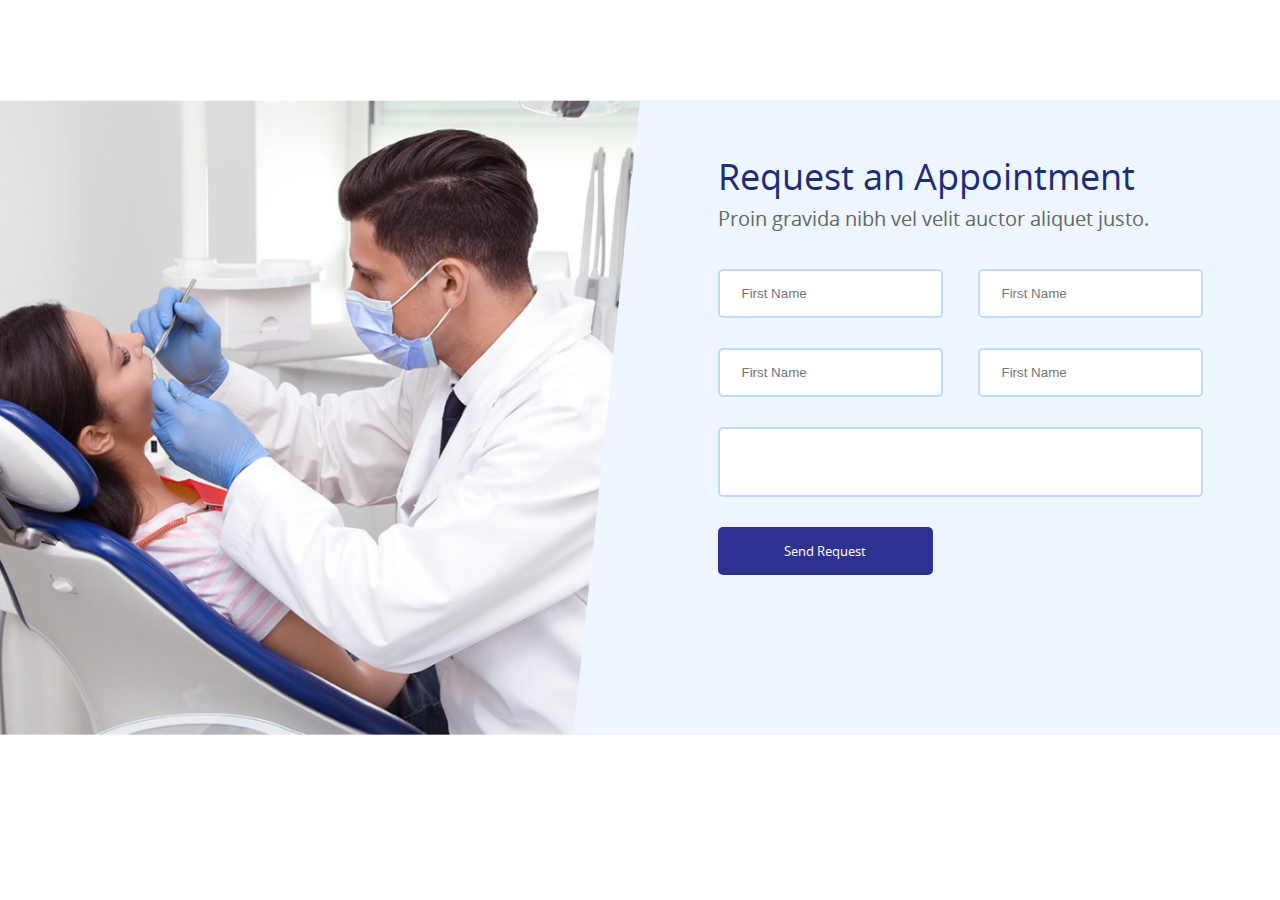
==== index2.html @ 3b390c2d "1216 황순욱 메인컨텐츠(request form) 퍼블 커밋" ====
<!DOCTYPE html>
<html lang="en">
  <head>
    <meta charset="UTF-8" />
    <meta name="viewport" content="width=device-width, initial-scale=1.0" />
    <link rel="stylesheet" href="assets/css/style.css" />
    <title>Document</title>
  </head>
  <body>
    <!-- 
      class 명은 케밥케이스 작업 ex) btn-primary
      id 명은 카멜 케이스로 작업 ex) userName
    -->
    <!-- header 공통 사용 -->
    <header></header>
    <!-- 
      페이지별 container 옆에 페이지 클래스 작성해서 작업
      ex) home 페이지 경우 <div class="container home">
      ex) shop 페이지 경우 <div class="container shop">
        
      css 작업 시 중복 클래스 작성방법
      ex) .container.home 띄어쓰기 없이 붙여서 사용하면 됨
    -->
    <div class="container home">
      <!-- main 태그는 페이지 상단의 스와이퍼나 페이지의 메인이라고 생각되는 부분에 사용 -->
      <main></main>
      <!-- section 별로 나눠서 작업 -->
      <section class="request_form">
        <div class="request_img none"><img src="./assets/images/section5.png"></div>
        <div class="request_right">
          <div class="request_right_wrap">
            <b>Request an Appointment</b>
            <p>Proin gravida nibh vel velit auctor aliquet justo.</p>
            <form>
              <div class="request_ipt">
                <input placeholder="First Name" /><input placeholder="First Name" />
              </div>
              <div class="request_ipt">
                <input placeholder="First Name" /><input placeholder="First Name" />
              </div>
                <textarea placeholder="First Name">
              </textarea>
              <button class="request_form_btn">Send Request</button>
            </form>
          </div>
        </div>
      </section>
    </div>
    <!-- footer 공통 사용 -->
    <footer></footer>
  </body>
</html>
---- assets/css/style.css ----
/* http://meyerweb.com/eric/tools/css/reset/ 
    v2.0 | 20110126
    License: none (public domain)
*/
html,
body,
div,
span,
applet,
object,
iframe,
h1,
h2,
h3,
h4,
h5,
h6,
p,
blockquote,
pre,
a,
abbr,
acronym,
address,
big,
cite,
code,
del,
dfn,
em,
img,
ins,
kbd,
q,
s,
samp,
small,
strike,
strong,
sub,
sup,
tt,
var,
b,
u,
i,
center,
dl,
dt,
dd,
ol,
ul,
li,
fieldset,
form,
label,
legend,
table,
caption,
tbody,
tfoot,
thead,
tr,
th,
td,
article,
aside,
canvas,
details,
embed,
figure,
figcaption,
footer,
header,
hgroup,
menu,
nav,
output,
ruby,
section,
summary,
time,
mark,
audio,
video {
  margin: 0;
  padding: 0;
  border: 0;
  font-size: 100%;
  font: inherit;
  vertical-align: baseline;
  -webkit-box-sizing: border-box;
          box-sizing: border-box;
}

/* HTML5 display-role reset for older browsers */
article,
aside,
details,
figcaption,
figure,
footer,
header,
hgroup,
menu,
nav,
section,
main {
  display: block;
}

body {
  line-height: 1;
}

ol,
ul {
  list-style: none;
}

blockquote,
q {
  quotes: none;
}

blockquote:before,
blockquote:after,
q:before,
q:after {
  content: "";
  content: none;
}

table {
  border-collapse: collapse;
  border-spacing: 0;
}

a,
a:active,
a:focus,
button {
  text-decoration: none;
}

button {
  padding: 0;
  border: none;
  background: none;
}

textarea {
  display: block;
  font-family: inherit;
}

/* Base Common */
html {
  font-size: 62.5%;
}

body {
  color: #8a8a8a;
  font-size: 1.4rem;
  line-height: 1.5;
  font-family: "Open sans", sans-serif;
}

html,
body {
  height: 100%;
}

button {
  cursor: pointer;
  font-family: "Open sans", sans-serif;
}

.a11y-hidden {
  overflow: hidden;
  position: absolute;
  width: 1px;
  height: 1px;
  clip: rect(1px, 1px, 1px, 1px);
}

@font-face {
  font-family: "Open Sans";
  font-style: normal;
  font-weight: 400;
  src: url("../fonts/OpenSans/OpenSans-Regular.woff") format("woff");
}
@font-face {
  font-family: "Open Sans";
  font-style: normal;
  font-weight: 500;
  src: url("../fonts/OpenSans/OpenSans-Medium.woff") format("woff");
}
@font-face {
  font-family: "Open Sans";
  font-style: normal;
  font-weight: 600;
  src: url("../fonts/OpenSans/OpenSans-SemiBold.woff") format("woff");
}
@font-face {
  font-family: "Open Sans";
  font-style: normal;
  font-weight: 700;
  src: url("../fonts/OpenSans/OpenSans-Bold.woff") format("woff");
}
@font-face {
  font-family: "Catamaran";
  font-style: normal;
  font-weight: 400;
  src: url("../fonts/Catamaran/Catamaran-Regular.woff") format("woff");
}
@font-face {
  font-family: "Catamaran";
  font-style: normal;
  font-weight: 500;
  src: url("../fonts/Catamaran/Catamaran-Medium.woff") format("woff");
}
@font-face {
  font-family: "Catamaran";
  font-style: normal;
  font-weight: 600;
  src: url("../fonts/Catamaran/Catamaran-SemiBold.woff") format("woff");
}
@font-face {
  font-family: "Catamaran";
  font-style: normal;
  font-weight: 700;
  src: url("../fonts/Catamaran/Catamaran-Bold.woff") format("woff");
}
.btn {
  display: -webkit-inline-box;
  display: -ms-inline-flexbox;
  display: inline-flex;
  -webkit-box-align: center;
      -ms-flex-align: center;
          align-items: center;
  -webkit-box-pack: center;
      -ms-flex-pack: center;
          justify-content: center;
  height: 5.6rem;
  white-space: nowrap;
}
.btn-primary {
  padding: 0 5rem;
  border: none;
  border-radius: 0.5rem;
  font-weight: 600;
  font-size: 1.2rem;
  background-color: #2e3192;
  color: #fff;
}
.btn-white {
  padding: 0 5rem;
  border: none;
  border-radius: 0.5rem;
  font-weight: 600;
  font-size: 1.2rem;
  background-color: #fff;
  color: #1e2d78;
}

a {
  color: #000;
}

/* layout */
.header {
  position: fixed;
  inset: 0 0 0 0;
  display: -webkit-box;
  display: -ms-flexbox;
  display: flex;
  -webkit-box-pack: justify;
      -ms-flex-pack: justify;
          justify-content: space-between;
  -webkit-box-align: center;
      -ms-flex-align: center;
          align-items: center;
  width: 100%;
  max-width: 192rem;
  height: 10rem;
  padding: 0 3.2rem;
  background-color: #fff;
  z-index: 1000;
}
.header .gnb-pc ul {
  display: -webkit-box;
  display: -ms-flexbox;
  display: flex;
  gap: 2.8rem;
}
.header .gnb-pc ul li {
  width: 12.2rem;
}
.header .gnb-pc ul li a {
  position: relative;
  display: inline-block;
  width: 100%;
  line-height: 10rem;
  font-size: 1.4rem;
  text-align: center;
}
.header .gnb-pc ul li a::after {
  content: "";
  position: absolute;
  width: 100%;
  height: 0.3rem;
  background-color: #f4572e;
  left: 0;
  bottom: 0;
  opacity: 0;
  -webkit-transition: 0.3s;
  transition: 0.3s;
}
.header .gnb-pc ul li a:hover::after {
  opacity: 1;
}
.header .gnb-pc ul li.active a::after {
  opacity: 1;
}
.header a,
.header .btn-search {
  color: #2e3192;
  letter-spacing: 0.26rem;
  font-weight: 600;
  -webkit-box-sizing: border-box;
          box-sizing: border-box;
  text-transform: uppercase;
}
.header .utility {
  display: -webkit-box;
  display: -ms-flexbox;
  display: flex;
}
.header .utility .btn-search {
  font-size: 1.4rem;
  line-height: 10rem;
}
.header .btn-hamburger {
  display: none;
  width: 3.6rem;
  aspect-ratio: 1;
  background: url(./../images/ico_hamburger_primary.svg) no-repeat center/cover;
}
.header .moblie-menu {
  display: none;
  position: fixed;
  left: 100%;
  top: 0;
  width: 60%;
  height: 100vh;
  background-color: #eee;
  -webkit-transition: 0.3s;
  transition: 0.3s;
  z-index: 1000;
}
.header .moblie-menu .btn-mobile-menu-close {
  width: 3.6rem;
  margin: 3.2rem 2rem 2rem;
  aspect-ratio: 1;
  background: url(./../images/ico_close_primary.svg) no-repeat center/cover;
}
.header .moblie-menu .input-wrap {
  margin: 2rem;
}
.header .moblie-menu .gnb-m ul li a {
  display: block;
  padding: 2rem;
  font-size: 2rem;
  letter-spacing: 0.18rem;
}
.header .moblie-menu .gnb-m ul li:hover a {
  background-color: #eef7ff;
}
.header .moblie-menu .gnb-m ul li.active a {
  background-color: #eef7ff;
}
.header .moblie-menu.active {
  -webkit-box-shadow: 0 4px 8px rgba(0, 0, 0, 0.2);
          box-shadow: 0 4px 8px rgba(0, 0, 0, 0.2);
  -webkit-transform: translateX(-100%);
      -ms-transform: translateX(-100%);
          transform: translateX(-100%);
}
@media (width <= 1024px) {
  .header .gnb-pc {
    display: none;
  }
  .header .utility {
    margin-left: auto;
    margin-right: 1.2rem;
  }
  .header .utility .btn-search {
    line-height: 1;
    width: 2.4rem;
    aspect-ratio: 1;
    background: url(./../images/ico_search_primary.svg) no-repeat center/cover;
  }
  .header .utility .btn-search span {
    overflow: hidden;
    position: absolute;
    width: 1px;
    height: 1px;
    clip: rect(1px, 1px, 1px, 1px);
  }
  .header .btn-hamburger {
    display: -webkit-box;
    display: -ms-flexbox;
    display: flex;
  }
  .header .moblie-menu {
    display: block;
  }
}
@media (width <= 600px) {
  .header .moblie-menu {
    display: block;
    width: 100%;
  }
}

.container {
  padding-top: 10rem !important;
  padding-bottom: 20rem !important;
}

.wrapper {
  width: 100%;
  max-width: 124rem;
  margin: 0 auto;
  padding: 0 2rem;
}

.footer {
  width: 100%;
  background: #2e3192;
  color: #fff;
}
.footer .footer_top {
  padding: 10rem 0;
}
.footer .footer_top .footer_top_inner {
  display: -webkit-box;
  display: -ms-flexbox;
  display: flex;
  -webkit-box-pack: center;
      -ms-flex-pack: center;
          justify-content: center;
  gap: 5rem;
}
@media (max-width: 1024px) {
  .footer .footer_top .footer_top_inner {
    -webkit-box-pack: justify;
        -ms-flex-pack: justify;
            justify-content: space-between;
  }
}
@media (max-width: 767px) {
  .footer .footer_top .footer_top_inner {
    display: block;
  }
}
.footer .footer_top .footer_top_inner .work_info {
  display: -webkit-box;
  display: -ms-flexbox;
  display: flex;
  -webkit-box-pack: justify;
      -ms-flex-pack: justify;
          justify-content: space-between;
  -webkit-box-flex: 3;
      -ms-flex-positive: 3;
          flex-grow: 3;
}
@media (max-width: 1024px) {
  .footer .footer_top .footer_top_inner .work_info {
    -ms-flex-pack: distribute;
        justify-content: space-around;
  }
}
@media (max-width: 480px) {
  .footer .footer_top .footer_top_inner .work_info {
    display: block;
    text-align: center;
  }
}
.footer .footer_top .footer_top_inner .footer_item b {
  font-size: 1.6rem;
  font-weight: 700;
  margin-bottom: 1rem;
}
.footer .footer_top .footer_top_inner .footer_item li {
  font-size: 1.6rem;
  font-weight: 400;
}
.footer .footer_top .footer_top_inner .social {
  display: -webkit-box;
  display: -ms-flexbox;
  display: flex;
  -webkit-box-orient: vertical;
  -webkit-box-direction: normal;
      -ms-flex-direction: column;
          flex-direction: column;
  gap: 1.2rem;
  -webkit-box-pack: justify;
      -ms-flex-pack: justify;
          justify-content: space-between;
}
.footer .footer_top .footer_top_inner .social img {
  max-width: 10.5rem;
}
.footer .footer_top .footer_top_inner .social p {
  word-wrap: break-word;
}
@media (max-width: 767px) {
  .footer .footer_top .footer_top_inner .social {
    -webkit-box-align: center;
        -ms-flex-align: center;
            align-items: center;
    margin-bottom: 4rem;
  }
}
.footer .footer_top .footer_top_inner .work_hours b {
  margin-bottom: 1.2rem;
  display: block;
}
.footer .footer_top .footer_top_inner .work_hours ul {
  margin: 0;
}
.footer .footer_top .footer_top_inner .work_hours li:not(:last-child) {
  margin-bottom: 1.2rem;
}
.footer .footer_top .footer_top_inner .social_ico {
  display: -webkit-box;
  display: -ms-flexbox;
  display: flex;
  gap: 1rem;
}
.footer .footer_top .footer_top_inner .social_ico span {
  display: inline-block;
  width: 3.8rem;
  height: 3.8rem;
  border-radius: 0.5rem;
}
.footer .footer_top .footer_top_inner .social_ico span:nth-child(1) {
  background: url(./../images/ico-instar.svg) no-repeat;
}
.footer .footer_top .footer_top_inner .social_ico span:nth-child(2) {
  background: url(./../images/ico-twitter.svg) no-repeat;
}
.footer .footer_top .footer_top_inner .social_ico span:nth-child(3) {
  background: url(./../images/ico-facebook.svg) no-repeat;
}
@media (max-width: 480px) {
  .footer .footer_top .footer_top_inner .contact_info {
    margin-top: 2rem;
  }
}
.footer .footer_top .footer_top_inner .contact_info b {
  margin-bottom: 1.2rem;
  display: block;
}
.footer .footer_top .footer_top_inner .contact_info ul {
  margin: 0;
  position: relative;
}
.footer .footer_top .footer_top_inner .contact_info ul .work_phone span,
.footer .footer_top .footer_top_inner .contact_info ul .work_addr span {
  padding-left: 2.7rem;
  position: relative;
}
@media (max-width: 480px) {
  .footer .footer_top .footer_top_inner .contact_info ul .work_phone span,
  .footer .footer_top .footer_top_inner .contact_info ul .work_addr span {
    padding: 0;
  }
}
.footer .footer_top .footer_top_inner .contact_info ul .work_phone,
.footer .footer_top .footer_top_inner .contact_info ul .work_addr {
  position: relative;
}
.footer .footer_top .footer_top_inner .contact_info ul .work_phone span:first-child:before {
  content: "";
  display: inline-block;
  width: 1.6rem;
  height: 1.6rem;
  background: url(./../images/ico-phone.svg) no-repeat center center;
  position: absolute;
  top: 0.3rem;
  left: 0;
}
.footer .footer_top .footer_top_inner .contact_info ul .work_addr span:first-child:before {
  content: "";
  display: inline-block;
  width: 1.6rem;
  height: 1.6rem;
  background: url(./../images/ico-addr.svg) no-repeat center center;
  margin-right: 1rem;
  position: absolute;
  top: 0.3rem;
  left: 0;
}
@media (max-width: 480px) {
  .footer .footer_top .footer_top_inner .contact_info ul .work_phone span:first-child:before,
  .footer .footer_top .footer_top_inner .contact_info ul .work_addr span:first-child:before {
    left: -2.5rem;
  }
}
.footer .footer_top .footer_top_inner .contact_info li:not(:last-child) {
  margin-bottom: 2.5rem;
}
.footer .footer_top .footer_top_inner .contact_info li:nth-child(2) {
  margin-left: 2.7rem;
}
.footer .footer_top .footer_top_inner .our_location .footer_map iframe {
  width: 100%;
  max-width: 30rem;
  height: 17rem;
}
.footer .footer_top .footer_top_inner .our_location b {
  margin-bottom: 1.2rem;
}
@media (max-width: 1024px) {
  .footer .footer_top .footer_top_inner .our_location.none {
    border: 1px solid #000;
    display: none;
  }
}
.footer .footer_bottom {
  text-align: center;
  background-color: #1c1e74;
  padding: 1rem 0;
}

.sub-top {
  margin: 16rem 0 14rem;
  text-align: center;
}
.sub-top .sub-title {
  font-family: "Catamaran", sans-serif;
  font-size: 7.2rem;
  font-weight: 600;
  line-height: 8rem;
  color: #1e2d78;
}
.sub-top .sub-description {
  display: inline-block;
  width: 100%;
  max-width: 60rem;
  font-size: 2rem;
  line-height: 3.2rem;
  margin: 0.8rem 0;
}
@media (width <= 1024px) {
  .sub-top {
    margin: 6rem 0;
  }
}

.section-title-area {
  text-align: center;
}
.section-title-area .section-title {
  font-family: "Catamaran", sans-serif;
  font-size: 5.2rem;
  font-weight: 600;
  line-height: 7rem;
  color: #1e2d78;
}
.section-title-area .section-sub-title {
  font-size: 1.4rem;
  font-weight: 600;
  line-height: 2rem;
  color: #f4572e;
}
.section-title-area .section-description {
  font-size: 2rem;
  line-height: 3rem;
}

.news {
  width: 100%;
}
.news .news-list {
  display: grid;
  grid-template-columns: repeat(3, 1fr);
  gap: 6.4rem 2.4rem;
  margin-top: 6.4rem;
}
.news .news-list li {
  min-width: 33.33%;
}
.news .news-list li .news-thumb {
  overflow: hidden;
  border-radius: 0.4rem;
}
.news .news-list li .news-thumb img {
  display: block;
  width: 100%;
}
.news .news-list li .news-info {
  margin-top: 2.8rem;
}
.news .news-list li .news-info .news-date {
  font-size: 1.4rem;
  font-weight: 600;
  line-height: 1.8rem;
  color: #f4572e;
}
.news .news-list li .news-info .news-title {
  overflow: hidden;
  white-space: nowrap;
  text-overflow: ellipsis;
  word-break: break-all;
  margin: 0.4rem 0 0.8rem;
  font-family: "Catamaran", sans-serif;
  font-size: 2.7rem;
  font-weight: 600;
  line-height: 4.5rem;
  color: #1e2d78;
}
.news .news-list li .news-info .news-description {
  font-size: 1.6rem;
  line-height: 2.5rem;
  margin-bottom: 2.4rem;
}
@media (max-width: 1024px) {
  .news .news-list {
    grid-template-columns: repeat(2, 1fr);
  }
  .news .news-list li {
    min-width: 50%;
  }
}
@media (max-width: 600px) {
  .news .news-list {
    grid-template-columns: 1fr;
  }
}

.btn-readmore {
  height: 3.6rem;
  padding-right: 4.8rem;
  background: url(./../images/ico_more.svg) no-repeat right/contain;
  font-size: 1.2rem;
  font-weight: 600;
  color: #1e2d78;
  letter-spacing: 0.24rem;
  line-height: 2.4rem;
  text-transform: uppercase;
}

.container.home {
  padding-bottom: 0rem !important;
}
.container.home .main-swiper {
  position: relative;
  margin-bottom: 20rem;
}
.container.home .main-swiper .swiper {
  width: 100%;
  height: 100%;
  position: relative;
}
.container.home .main-swiper .swiper .swiper-slide {
  background: #fff;
  display: -webkit-box;
  display: -ms-flexbox;
  display: flex;
  -webkit-box-pack: center;
      -ms-flex-pack: center;
          justify-content: center;
  -webkit-box-align: center;
      -ms-flex-align: center;
          align-items: center;
  height: 100%;
  -o-object-fit: cover;
     object-fit: cover;
}
.container.home .main-swiper .swiper .swiper-slide:first-child {
  background: url(./../images/main_swiper1.png) no-repeat center/cover;
}
.container.home .main-swiper .swiper .swiper-slide:nth-child(2) {
  background: url(./../images/main_swiper1.png) no-repeat center/cover;
}
.container.home .main-swiper .swiper .swiper-slide:nth-child(3) {
  background: url(./../images/main_swiper1.png) no-repeat center/cover;
}
.container.home .main-swiper .swiper .swiper-slide:last-child {
  background: url(./../images/main_swiper1.png) no-repeat center/cover;
}
.container.home .main-swiper .swiper .swiper-slide .swiper-inner {
  display: -webkit-box;
  display: -ms-flexbox;
  display: flex;
  -webkit-box-align: center;
      -ms-flex-align: center;
          align-items: center;
  width: 100%;
  max-width: 1320px;
  margin: 0 auto;
  padding: 0 2rem;
}
.container.home .main-swiper .swiper .swiper-slide .swiper-inner .service-content {
  width: 70%;
  max-width: 60rem;
  margin-top: 18.7rem;
  margin-bottom: 18.4rem;
}
.container.home .main-swiper .swiper .swiper-slide .swiper-inner .service-content .service-tag {
  display: inline-block;
  color: #fff;
  font-size: 1.2rem;
  font-weight: 600;
  line-height: 2.4rem;
  letter-spacing: 0.2rem;
  text-transform: uppercase;
  padding: 0.6rem 1.4rem;
  background-color: #f4572e;
  border-radius: 0.5rem;
}
.container.home .main-swiper .swiper .swiper-slide .swiper-inner .service-content .service-title {
  color: #fff;
  font-family: "Catamaran", sans-serif;
  font-size: 6.6rem;
  font-weight: 300;
  line-height: 7.8rem;
  padding: 0.8rem 1.6rem;
  margin-bottom: 1.6rem;
}
.container.home .main-swiper .swiper .swiper-slide .swiper-inner .service-content .btn-wrap .btn-primary {
  letter-spacing: 0.24rem;
  text-transform: uppercase;
}
.container.home .main-swiper .swiper .swiper-slide .swiper-inner .service-content .btn-wrap .btn-white {
  letter-spacing: 0.24rem;
  text-transform: uppercase;
  margin-left: 1.6rem;
}
.container.home .main-swiper .swiper .swiper-button-next:after,
.container.home .main-swiper .swiper .swiper-button-prev:after {
  color: #fff;
}
.container.home .main-swiper .swiper .swiper-pagination-bullets .swiper-pagination-bullet-active {
  background: #2e3192 !important;
  -webkit-transform: scale(1.4);
      -ms-transform: scale(1.4);
          transform: scale(1.4);
}
.container.home .main-swiper .swiper .swiper-pagination-bullets .swiper-pagination-bullet {
  background: #fff;
  border: 0.1rem solid #2e3192;
  opacity: 1;
  margin-inline: 1rem;
}
@media (max-width: 1024px) {
  .container.home .main-swiper {
    margin-bottom: 12rem;
  }
}
@media (max-width: 600px) {
  .container.home .main-swiper {
    margin-bottom: 10rem;
  }
  .container.home .main-swiper .swiper .swiper-slide .swiper-inner .service-content {
    width: 100%;
    margin-top: 14rem;
    margin-bottom: 14rem;
  }
  .container.home .main-swiper .swiper .swiper-slide .swiper-inner .service-content .service-title {
    font-size: 5.4rem;
  }
  .container.home .main-swiper .swiper .swiper-slide .swiper-inner .service-content .btn-wrap {
    display: -webkit-box;
    display: -ms-flexbox;
    display: flex;
    -webkit-box-orient: vertical;
    -webkit-box-direction: normal;
        -ms-flex-direction: column;
            flex-direction: column;
    width: 18rem;
  }
  .container.home .main-swiper .swiper .swiper-slide .swiper-inner .service-content .btn-wrap .btn-white {
    margin-left: 0;
    margin-top: 1.2rem;
  }
}
.container.home .section-intro {
  display: grid;
  grid-template-columns: repeat(3, 1fr);
  margin-bottom: 20rem;
  gap: 2.4rem;
}
.container.home .section-intro .intro-content .intro-image {
  overflow: hidden;
  -o-object-fit: cover;
     object-fit: cover;
  margin-bottom: 2.4rem;
  border-radius: 0.5rem;
}
.container.home .section-intro .intro-content .intro-image img {
  display: block;
  width: 100%;
}
.container.home .section-intro .intro-content .intro-title {
  color: #1e2d78;
  font-family: "Catamaran", sans-serif;
  font-size: 2.8rem;
  font-weight: 600;
  line-height: 3.5rem;
  margin-bottom: 2.4rem;
}
.container.home .section-intro .intro-content .intro-description {
  font-size: 1.6rem;
  line-height: 2.5rem;
  margin-bottom: 2.4rem;
}
.container.home .section-intro .intro-history .intro-image {
  overflow: hidden;
  -o-object-fit: cover;
     object-fit: cover;
  margin-bottom: 2.4rem;
  border-radius: 0.5rem;
}
.container.home .section-intro .intro-history .intro-image img {
  display: block;
  width: 100%;
}
.container.home .section-intro .intro-history .intro-history-list li {
  position: relative;
  padding-left: 3rem;
  margin-bottom: 1rem;
  font-size: 1.6rem;
  line-height: 2.5rem;
}
.container.home .section-intro .intro-history .intro-history-list li::after {
  content: "+";
  position: absolute;
  left: 0;
  top: 50%;
  -webkit-transform: translateY(-50%);
      -ms-transform: translateY(-50%);
          transform: translateY(-50%);
  color: #f4572e;
  font-size: 1.8rem;
}
.container.home .section-intro .intro-history .intro-history-list li:last-child {
  margin-bottom: 0;
}
.container.home .section-intro .intro-schedule .intro-schedule-content {
  background-color: #fdeaea;
  height: -webkit-max-content;
  height: -moz-max-content;
  height: max-content;
  padding: 2.4rem;
  border-radius: 0.5rem 0.5rem 0 0;
}
.container.home .section-intro .intro-schedule .intro-title {
  color: #1e2d78;
  font-family: "Catamaran", sans-serif;
  font-size: 3.6rem;
  font-weight: 600;
  line-height: 5.8rem;
  text-align: center;
  margin-bottom: 1.8rem;
}
.container.home .section-intro .intro-schedule .intro-schedule-list li {
  display: -webkit-box;
  display: -ms-flexbox;
  display: flex;
  -webkit-box-pack: justify;
      -ms-flex-pack: justify;
          justify-content: space-between;
  -webkit-box-align: center;
      -ms-flex-align: center;
          align-items: center;
  margin-bottom: 2.4rem;
  gap: 2rem;
}
.container.home .section-intro .intro-schedule .intro-schedule-list li .intro-schedule-list-day {
  color: #666;
  font-size: 1.6rem;
  line-height: 2.5rem;
}
.container.home .section-intro .intro-schedule .intro-schedule-list li .intro-schedule-list-day:last-child {
  text-transform: uppercase;
}
.container.home .section-intro .intro-schedule .intro-schedule-list li .intro-list-underline {
  -webkit-box-flex: 1;
      -ms-flex: 1;
          flex: 1;
  height: 0.1rem;
  background-color: transparent;
  border-bottom: 0.1rem dashed #dd3333;
}
.container.home .section-intro .intro-schedule .intro-call {
  color: #fff;
  font-family: "Catamaran", sans-serif;
  font-size: 2rem;
  font-weight: 600;
  line-height: 2.5rem;
  text-align: center;
  background-color: #2e3192;
  border-radius: 0 0 0.5rem 0.5rem;
  padding: 2.4rem;
}
@media (max-width: 1024px) {
  .container.home .section-intro {
    margin-bottom: 10rem;
    grid-template-columns: repeat(2, 1fr);
  }
}
@media (max-width: 600px) {
  .container.home .section-intro {
    grid-template-columns: 1fr;
    gap: 3.6rem;
  }
}
.container.home .section-inspection {
  display: grid;
  grid-template-columns: repeat(3, 1fr);
  gap: 6.4rem 2.4rem;
  margin-bottom: 20rem;
}
.container.home .section-inspection .inspection-item {
  display: -webkit-box;
  display: -ms-flexbox;
  display: flex;
  gap: 3.6rem;
}
.container.home .section-inspection .inspection-item img {
  width: 10rem;
  height: 10rem;
}
.container.home .section-inspection .inspection-item .inspection-item-content .inspection-title {
  color: #1e2d78;
  font-family: "Catamaran", sans-serif;
  font-size: 2rem;
  font-weight: 600;
  line-height: 2.5rem;
  margin-bottom: 1.6rem;
}
.container.home .section-inspection .inspection-item .inspection-item-content .inspection-description {
  font-size: 1.6rem;
  line-height: 2.5rem;
}
@media (max-width: 1024px) {
  .container.home .section-inspection {
    margin-bottom: 10rem;
  }
  .container.home .section-inspection {
    grid-template-columns: repeat(2, 1fr);
  }
  .container.home .section-inspection li {
    min-width: 50%;
  }
}
@media (max-width: 600px) {
  .container.home .section-inspection {
    grid-template-columns: 1fr;
    gap: 4rem;
  }
}
.container.home .section-dental-health {
  display: -webkit-box;
  display: -ms-flexbox;
  display: flex;
  margin-bottom: 20rem;
  gap: 4rem;
}
.container.home .section-dental-health .dental-health-content {
  -webkit-box-flex: 1;
      -ms-flex: 1;
          flex: 1;
}
.container.home .section-dental-health .dental-health-content .dental-practice {
  color: #dd3333;
  font-size: 1.4rem;
  font-weight: 600;
  line-height: 2.5rem;
  letter-spacing: 0.17rem;
  text-transform: uppercase;
  margin-bottom: 0.4rem;
}
.container.home .section-dental-health .dental-health-content .dental-health-title {
  color: #1e2d78;
  font-family: "Catamaran", sans-serif;
  font-size: 4.2rem;
  font-weight: 600;
  line-height: 4.7rem;
  margin-bottom: 0.8rem;
}
.container.home .section-dental-health .dental-health-content .dental-health-description {
  font-size: 1.6rem;
  line-height: 2.5rem;
  margin-bottom: 3.2rem;
}
.container.home .section-dental-health .dental-health-content .dental-health-content-name {
  color: #f4572e;
  font-family: "Catamaran", sans-serif;
  font-size: 2rem;
  font-weight: 600;
  line-height: 3.3rem;
}
.container.home .section-dental-health .dental-health-video-wrap {
  position: relative;
  width: 50%;
}
.container.home .section-dental-health .dental-health-video-wrap .dental-health-video {
  width: 100%;
  -o-object-fit: cover;
     object-fit: cover;
}
.container.home .section-dental-health .dental-health-video-wrap .btn-play {
  position: absolute;
  top: 50%;
  left: 50%;
  -webkit-transform: translate(-50%, -50%);
      -ms-transform: translate(-50%, -50%);
          transform: translate(-50%, -50%);
}
@media (max-width: 1024px) {
  .container.home .section-dental-health {
    display: block;
    margin-bottom: 10rem;
  }
  .container.home .section-dental-health .dental-health-content {
    width: 100%;
    max-width: 70rem;
    margin: 0 auto 3.2rem;
  }
  .container.home .section-dental-health .dental-health-video-wrap {
    width: 100%;
    margin: 0 auto;
  }
}
.container.home .section-news {
  display: -webkit-box;
  display: -ms-flexbox;
  display: flex;
  -webkit-box-orient: vertical;
  -webkit-box-direction: normal;
      -ms-flex-direction: column;
          flex-direction: column;
  -webkit-box-pack: center;
      -ms-flex-pack: center;
          justify-content: center;
  -webkit-box-align: center;
      -ms-flex-align: center;
          align-items: center;
  margin-bottom: 20rem;
  gap: 4.2rem;
}
.container.home .section-news .news-top {
  text-align: center;
}
.container.home .section-news .news-top .dental-practice {
  color: #dd3333;
  font-size: 1.4rem;
  font-weight: 600;
  line-height: 2.5rem;
  letter-spacing: 0.17rem;
  text-transform: uppercase;
}
.container.home .section-news .news-top .news-title {
  color: #1e2d78;
  font-family: "Catamaran", sans-serif;
  font-size: 5.2rem;
  font-weight: 600;
  line-height: 6rem;
}
.container.home .section-news .news-top .news-description {
  font-size: 2rem;
  line-height: 3rem;
}
.container.home .section-news .news-list li .news-info .news-date {
  color: #dd3333;
  line-height: 2.5rem;
  letter-spacing: 0.17rem;
  text-transform: uppercase;
  margin-bottom: 0.47rem;
}
@media (max-width: 600px) {
  .container.home .section-news {
    margin-bottom: 10rem;
  }
}
.container.home .section-symbols {
  display: grid;
  grid-template-columns: repeat(5, 1fr);
  -webkit-box-pack: justify;
      -ms-flex-pack: justify;
          justify-content: space-between;
  -webkit-box-align: center;
      -ms-flex-align: center;
          align-items: center;
  background-color: #fdeaea;
  padding: 6.5rem 8.8rem;
}
.container.home .section-symbols .symbols-image {
  justify-self: center;
  width: 13.5rem;
}
.container.home .section-symbols .symbols-image img {
  width: 100%;
}
@media (max-width: 1024px) {
  .container.home .section-symbols {
    grid-template-columns: repeat(3, 1fr);
    gap: 4rem;
  }
}
@media (max-width: 600px) {
  .container.home .section-symbols {
    grid-template-columns: repeat(1, 1fr);
    gap: 2rem 1rem;
    padding: 4rem 2rem;
  }
  .container.home .section-symbols .symbols-image {
    width: 16rem;
  }
}

.request_form {
  display: -webkit-box;
  display: -ms-flexbox;
  display: flex;
}
@media (max-width: 1024px) {
  .request_form {
    display: block;
  }
}
.request_form .request_img {
  width: 50%;
  position: relative;
  overflow: hidden;
}
@media (max-width: 1024px) {
  .request_form .request_img {
    display: none;
  }
}
.request_form .request_img img {
  -o-object-fit: cover;
     object-fit: cover;
  height: 100%;
  width: 100%;
}
.request_form .request_img::before {
  content: "";
  position: absolute;
  top: 0;
  /* left: 0; */
  right: -60px;
  bottom: 0;
  width: 10rem;
  height: 121%;
  background: #EEF7FF;
  -webkit-transform: rotate(6deg);
  -ms-transform: rotate(6deg);
  transform: rotate(6deg);
  overflow: hidden;
}
.request_form .request_right {
  width: 50%;
  background: #EEF7FF;
  display: -webkit-box;
  display: -ms-flexbox;
  display: flex;
  -webkit-box-pack: center;
      -ms-flex-pack: center;
          justify-content: center;
  -webkit-box-align: center;
      -ms-flex-align: center;
          align-items: center;
}
@media (max-width: 1024px) {
  .request_form .request_right {
    width: 100%;
    padding: 0 1rem;
  }
}
.request_form .request_right .request_right_wrap {
  padding: 5rem 0 16rem 0;
}
@media (max-width: 1024px) {
  .request_form .request_right .request_right_wrap {
    max-width: 80rem;
    width: 100%;
  }
}
.request_form .request_right b {
  font-size: 3.6rem;
  color: #1e2d78;
}
.request_form .request_right p {
  font-size: 2rem;
  color: #656565;
  margin-bottom: 3.5rem;
}
.request_form .request_right form .request_ipt {
  margin-bottom: 3rem;
}
@media (max-width: 1024px) {
  .request_form .request_right form .request_ipt {
    margin-bottom: 0;
  }
}
.request_form .request_right form input {
  padding: 1.5rem 2.2rem;
  border: 2px solid #BFD9FF;
  border-radius: 5px;
  -webkit-box-sizing: border-box;
          box-sizing: border-box;
}
@media (max-width: 1024px) {
  .request_form .request_right form input {
    width: 100%;
    margin-right: 0;
    margin-bottom: 3rem;
  }
}
.request_form .request_right form textarea {
  resize: none;
  border: 2px solid #BFD9FF;
  border-radius: 5px;
  width: 100%;
  -webkit-box-sizing: border-box;
          box-sizing: border-box;
  padding: 1.5rem 2.2rem;
  margin-bottom: 3rem;
}
.request_form .request_right form input:first-child {
  margin-right: 3.5rem;
}
@media (max-width: 1024px) {
  .request_form .request_right form input:first-child {
    margin-right: 0;
  }
}
.request_form .request_right form .request_form_btn {
  text-align: center;
  padding: 1.5rem 0;
  background: #2e3192;
  border-radius: 5px;
  width: 100%;
  max-width: 21.5rem;
  color: #fff;
}

.container.blog .selected-news {
  display: -webkit-box;
  display: -ms-flexbox;
  display: flex;
  margin-bottom: 20rem;
}
.container.blog .selected-news .news-image {
  width: 53.33%;
  margin-right: 4rem;
  -ms-flex-negative: 0;
      flex-shrink: 0;
}
.container.blog .selected-news .news-image img {
  display: block;
  width: 100%;
  height: 100%;
  -o-object-fit: cover;
     object-fit: cover;
}
.container.blog .selected-news .news-info .news-classification {
  margin-bottom: 2.4rem;
}
.container.blog .selected-news .news-info .news-classification span {
  font-size: 2.2rem;
  line-height: 3rem;
  color: #000;
}
.container.blog .selected-news .news-info .news-classification span:first-child {
  position: relative;
  padding-right: 7.6rem;
}
.container.blog .selected-news .news-info .news-classification span:first-child::after {
  content: "";
  position: absolute;
  width: 4.4rem;
  height: 0.1rem;
  background-color: #000;
  top: calc(50% - 0.05rem);
  right: 1.4rem;
}
.container.blog .selected-news .news-info .news-title {
  margin-bottom: 0.4rem;
  font-size: 3.6rem;
  line-height: 4.4rem;
  font-family: "Catamaran", sans-serif;
  color: #1e2d78;
  font-weight: 600;
}
.container.blog .selected-news .news-info .news-description {
  margin: 0.8rem 0;
  font-size: 2rem;
  color: #656565;
  line-height: 3rem;
}
.container.blog .selected-news .news-info .news-sub-description {
  font-size: 1.6rem;
  color: #656565;
  line-height: 2.4rem;
}
@media (max-width: 1024px) {
  .container.blog .selected-news {
    display: block;
    margin-bottom: 10rem;
  }
  .container.blog .selected-news .news-image {
    width: 100%;
    max-width: 70rem;
    margin-right: 0;
    margin: 0 auto 3.2rem;
  }
  .container.blog .selected-news .news-info {
    width: 100%;
    max-width: 70rem;
    margin: 0 auto;
  }
}

.container.reservation .section-reservation {
  display: -webkit-box;
  display: -ms-flexbox;
  display: flex;
}
.container.reservation .section-reservation .reservation-image {
  width: 53.33%;
  margin-right: 4rem;
  -ms-flex-negative: 0;
      flex-shrink: 0;
}
.container.reservation .section-reservation .reservation-image img {
  width: 100%;
  height: 100%;
  -o-object-fit: cover;
     object-fit: cover;
}
.container.reservation .section-reservation .reservation-form input, .container.reservation .section-reservation .reservation-form textarea {
  color: #8a8a8a;
  font-family: "Open sans", sans-serif;
  font-size: 2rem;
  width: calc(100% - 4.8rem);
  padding: 1.5rem 2.2rem;
  margin-bottom: 1.6rem;
  border-radius: 0.4rem;
  border: 0.2rem solid #BFD9FF;
  outline: none;
}
.container.reservation .section-reservation .reservation-form input::-webkit-input-placeholder, .container.reservation .section-reservation .reservation-form textarea::-webkit-input-placeholder {
  color: #8a8a8a;
  font-size: 2rem;
}
.container.reservation .section-reservation .reservation-form input::-moz-placeholder, .container.reservation .section-reservation .reservation-form textarea::-moz-placeholder {
  color: #8a8a8a;
  font-size: 2rem;
}
.container.reservation .section-reservation .reservation-form input:-ms-input-placeholder, .container.reservation .section-reservation .reservation-form textarea:-ms-input-placeholder {
  color: #8a8a8a;
  font-size: 2rem;
}
.container.reservation .section-reservation .reservation-form input::-ms-input-placeholder, .container.reservation .section-reservation .reservation-form textarea::-ms-input-placeholder {
  color: #8a8a8a;
  font-size: 2rem;
}
.container.reservation .section-reservation .reservation-form input::placeholder, .container.reservation .section-reservation .reservation-form textarea::placeholder {
  color: #8a8a8a;
  font-size: 2rem;
}
.container.reservation .section-reservation .reservation-form .btn-primary {
  letter-spacing: 0.24rem;
  text-transform: uppercase;
  float: left;
}
@media (max-width: 1024px) {
  .container.reservation .section-reservation {
    display: block;
    margin-bottom: 10rem;
  }
  .container.reservation .section-reservation .reservation-image {
    width: 100%;
    max-width: 70rem;
    margin: 0 auto 3.2rem;
  }
  .container.reservation .section-reservation .reservation-form {
    width: 100%;
    max-width: 70rem;
    margin: 0 auto;
  }
}
@media (max-width: 1024px) {
  .container.reservation .sub-description br {
    display: none;
  }
}/*# sourceMappingURL=style.css.map */
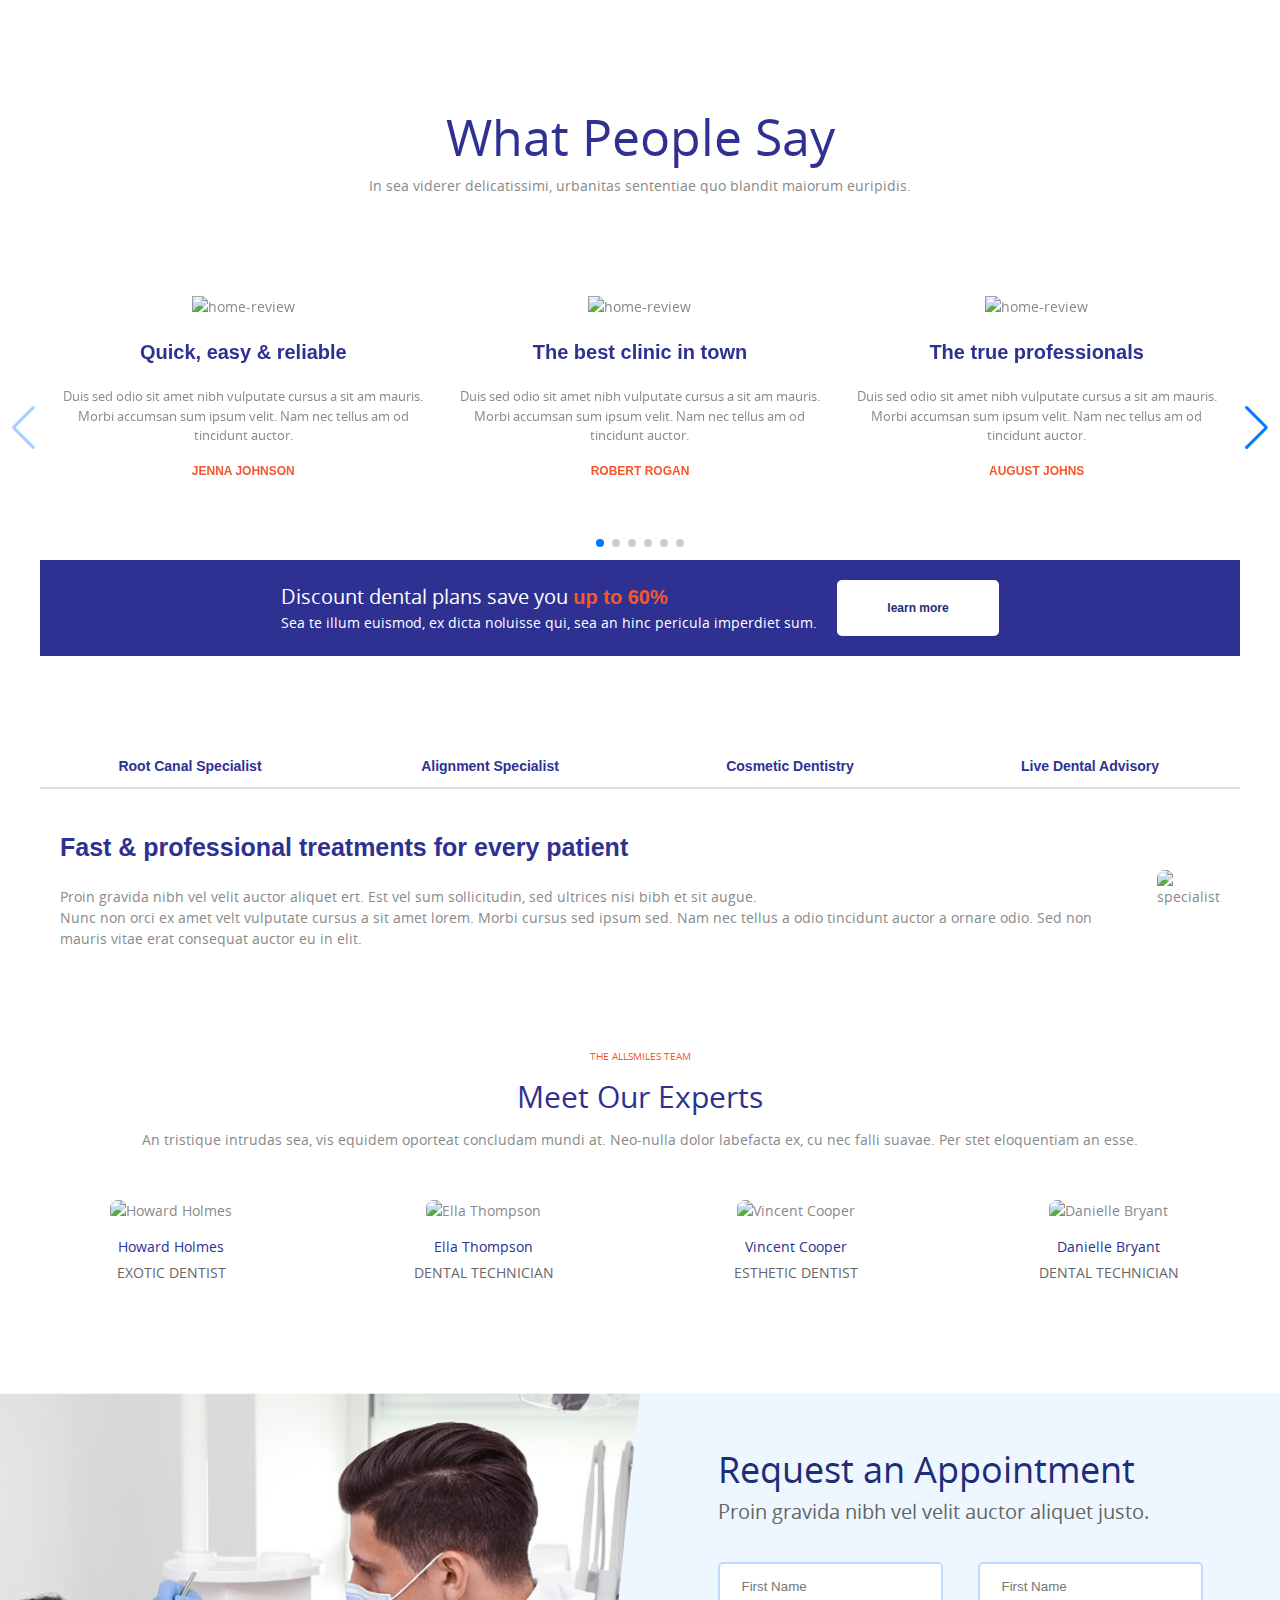
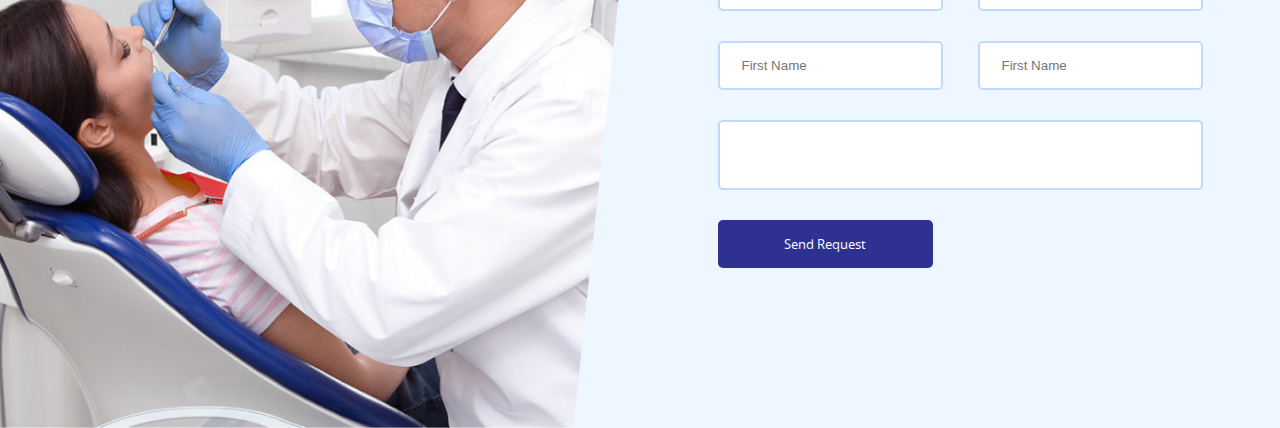
==== commit 88bd2a05: "Merge pull request #16 from cleooo5857/main" ====
--- a/index2.html
+++ b/index2.html
@@ -5,48 +5,351 @@
     <meta name="viewport" content="width=device-width, initial-scale=1.0" />
     <link rel="stylesheet" href="assets/css/style.css" />
     <title>Document</title>
+    <!-- Link Swiper's CSS -->
+    <link
+      rel="stylesheet"
+      href="https://cdn.jsdelivr.net/npm/swiper@11/swiper-bundle.min.css"
+    />
   </head>
   <body>
-    <!-- 
-      class 명은 케밥케이스 작업 ex) btn-primary
-      id 명은 카멜 케이스로 작업 ex) userName
-    -->
-    <!-- header 공통 사용 -->
     <header></header>
-    <!-- 
-      페이지별 container 옆에 페이지 클래스 작성해서 작업
-      ex) home 페이지 경우 <div class="container home">
-      ex) shop 페이지 경우 <div class="container shop">
-        
-      css 작업 시 중복 클래스 작성방법
-      ex) .container.home 띄어쓰기 없이 붙여서 사용하면 됨
-    -->
+
     <div class="container home">
-      <!-- main 태그는 페이지 상단의 스와이퍼나 페이지의 메인이라고 생각되는 부분에 사용 -->
       <main></main>
+
       <!-- section 별로 나눠서 작업 -->
+      <!-- Swiper -->
+      <section>
+        <div class="reviews">
+          <h2>What People Say</h2>
+          <p>
+            In sea viderer delicatissimi, urbanitas sententiae quo blandit
+            maiorum euripidis.
+          </p>
+        </div>
+
+        <div class="swiper-area">
+          <div class="swiper peopleSwiper">
+            <div class="swiper-wrapper">
+              <div class="swiper-slide">
+                <div class="home-review-card">
+                  <div class="home-review-image">
+                    <img src="./assets/images/review1.png" alt="home-review" />
+                  </div>
+                  <h3>Quick, easy & reliable</h3>
+                  <p>
+                    Duis sed odio sit amet nibh vulputate cursus a sit am
+                    mauris. Morbi accumsan sum ipsum velit. Nam nec tellus am od
+                    tincidunt auctor.
+                  </p>
+                  <span> JENNA JOHNSON </span>
+                </div>
+              </div>
+              <div class="swiper-slide">
+                <div class="home-review-card">
+                  <div class="home-review-image">
+                    <img src="./assets/images/review2.png" alt="home-review" />
+                  </div>
+                  <h3>The best clinic in town</h3>
+                  <p>
+                    Duis sed odio sit amet nibh vulputate cursus a sit am
+                    mauris. Morbi accumsan sum ipsum velit. Nam nec tellus am od
+                    tincidunt auctor.
+                  </p>
+                  <span> ROBERT ROGAN </span>
+                </div>
+              </div>
+              <div class="swiper-slide">
+                <div class="home-review-card">
+                  <div class="home-review-image">
+                    <img src="./assets/images/review3.png" alt="home-review" />
+                  </div>
+                  <h3>The true professionals</h3>
+                  <p>
+                    Duis sed odio sit amet nibh vulputate cursus a sit am
+                    mauris. Morbi accumsan sum ipsum velit. Nam nec tellus am od
+                    tincidunt auctor.
+                  </p>
+                  <span> AUGUST JOHNS </span>
+                </div>
+              </div>
+              <div class="swiper-slide">
+                <div class="home-review-card">
+                  <div class="home-review-image">
+                    <img src="./assets/images/review2.png" alt="home-review" />
+                  </div>
+                  <h3>Quick, easy & reliable</h3>
+                  <p>
+                    Duis sed odio sit amet nibh vulputate cursus a sit am
+                    mauris. Morbi accumsan sum ipsum velit. Nam nec tellus am od
+                    tincidunt auctor.
+                  </p>
+                </div>
+              </div>
+              <div class="swiper-slide">
+                <div class="home-review-card">
+                  <div class="home-review-image">
+                    <img src="./assets/images/review3.png" alt="home-review" />
+                  </div>
+                  <h3>Quick, easy & reliable</h3>
+                  <p>
+                    Duis sed odio sit amet nibh vulputate cursus a sit am
+                    mauris. Morbi accumsan sum ipsum velit. Nam nec tellus am od
+                    tincidunt auctor.
+                  </p>
+                </div>
+              </div>
+              <div class="swiper-slide">
+                <div class="home-review-card">
+                  <div class="home-review-image">
+                    <img src="./assets/images/review1.png" alt="home-review" />
+                  </div>
+                  <h3>Quick, easy & reliable</h3>
+                  <p>
+                    Duis sed odio sit amet nibh vulputate cursus a sit am
+                    mauris. Morbi accumsan sum ipsum velit. Nam nec tellus am od
+                    tincidunt auctor.
+                  </p>
+                </div>
+              </div>
+              <div class="swiper-slide">
+                <div class="home-review-card">
+                  <div class="home-review-image">
+                    <img src="./assets/images/review2.png" alt="home-review" />
+                  </div>
+                  <h3>Quick, easy & reliable</h3>
+                  <p>
+                    Duis sed odio sit amet nibh vulputate cursus a sit am
+                    mauris. Morbi accumsan sum ipsum velit. Nam nec tellus am od
+                    tincidunt auctor.
+                  </p>
+                </div>
+              </div>
+              <div class="swiper-slide">
+                <div class="home-review-card">
+                  <div class="home-review-image">
+                    <img src="./assets/images/review3.png" alt="home-review" />
+                  </div>
+                  <h3>Quick, easy & reliable</h3>
+                  <p>
+                    Duis sed odio sit amet nibh vulputate cursus a sit am
+                    mauris. Morbi accumsan sum ipsum velit. Nam nec tellus am od
+                    tincidunt auctor.
+                  </p>
+                </div>
+              </div>
+            </div>
+          </div>
+          <div class="swiper-button-next"></div>
+          <div class="swiper-button-prev"></div>
+            <div class="swiper-pagination"></div>
+        </div>
+
+        <!-- Swiper -->
+        <!-- <div class="swiper mySwiper">
+          <div class="swiper-wrapper">
+            <div class="swiper-slide">Slide 1</div>
+            <div class="swiper-slide">Slide 2</div>
+            <div class="swiper-slide">Slide 3</div>
+            <div class="swiper-slide">Slide 4</div>
+            <div class="swiper-slide">Slide 5</div>
+            <div class="swiper-slide">Slide 6</div>
+            <div class="swiper-slide">Slide 7</div>
+            <div class="swiper-slide">Slide 8</div>
+            <div class="swiper-slide">Slide 9</div>
+          </div>
+          <div class="swiper-button-next"></div>
+          <div class="swiper-button-prev"></div>
+          <div class="swiper-pagination"></div>
+        </div> -->
+      </section>
+
+      <!-- banner-->
+      <section>
+        <div class="banner">
+          <div class="banner-text">
+            <h2>Discount dental plans save you <span>up to 60%</span></h2>
+            <p>
+              Sea te illum euismod, ex dicta noluisse qui, sea an hinc pericula
+              imperdiet sum.
+            </p>
+          </div>
+          <button type="button" class="btn btn-white">learn more</button>
+        </div>
+      </section>
+
+      <!-- specialists -->
+      <section>
+        <div class="specialists-services">
+          <div class="specialists-services-item">
+            <h3>Root Canal Specialist</h3>
+          </div>
+          <div class="specialists-services-item">
+            <h3>Alignment Specialist</h3>
+          </div>
+          <div class="specialists-services-item">
+            <h3>Cosmetic Dentistry</h3>
+          </div>
+          <div class="specialists-services-item">
+            <h3>Live Dental Advisory</h3>
+          </div>
+        </div>
+
+        <div class="specialists-content">
+          <div class="specialists-content-text">
+            <h2>Fast & professional treatments for every patient</h2>
+            <p>
+              Proin gravida nibh vel velit auctor aliquet ert. Est vel sum
+              sollicitudin, sed ultrices nisi bibh et sit augue.
+            </p>
+            <p>
+              Nunc non orci ex amet velt vulputate cursus a sit amet lorem.
+              Morbi cursus sed ipsum sed. Nam nec tellus a odio tincidunt auctor
+              a ornare odio. Sed non mauris vitae erat consequat auctor eu in
+              elit.
+            </p>
+          </div>
+          <div class="specialists-content-image">
+            <img src="./assets/images/specialist.png" alt="specialist" />
+          </div>
+        </div>
+      </section>
+
+      <!-- experts -->
+      <section class="section-experts wrapper">
+        <h3>THE ALLSMILES TEAM</h3>
+        <h2>Meet Our Experts</h2>
+        <p>
+          An tristique intrudas sea, vis equidem oporteat concludam mundi at.
+          Neo-nulla dolor labefacta ex, cu nec falli suavae. Per stet
+          eloquentiam an esse.
+        </p>
+
+        <div class="experts-grid">
+          <div class="experts-grid-member">
+            <div class="experts-image">
+              <img
+                src="./assets/images/ico_share.svg"
+                class="share-icon"
+                alt=""
+              />
+              <img
+                src="./assets/images/experts1.png"
+                class="share-experts"
+                alt="Howard Holmes"
+              />
+            </div>
+            <div class="experts-info">
+              <h4>Howard Holmes</h4>
+              <p>EXOTIC DENTIST</p>
+            </div>
+          </div>
+          <div class="experts-grid-member">
+            <div class="experts-image">
+              <img
+                src="./assets/images/ico_share.svg"
+                class="share-icon"
+                alt=""
+              />
+              <img
+                src="./assets/images/experts2.png"
+                class="share-experts"
+                alt="Ella Thompson"
+              />
+            </div>
+            <div class="experts-info">
+              <h4>Ella Thompson</h4>
+              <p>DENTAL TECHNICIAN</p>
+            </div>
+          </div>
+          <div class="experts-grid-member">
+            <div class="experts-image">
+              <img
+                src="./assets/images/ico_share.svg"
+                class="share-icon"
+                alt=""
+              />
+              <img
+                src="./assets/images/experts3.png"
+                class="share-experts"
+                alt="Vincent Cooper"
+              />
+            </div>
+            <div class="experts-info">
+              <h4>Vincent Cooper</h4>
+              <p>ESTHETIC DENTIST</p>
+            </div>
+          </div>
+          <div class="experts-grid-member">
+            <div class="experts-image">
+              <img
+                src="./assets/images/ico_share.svg"
+                class="share-icon"
+                alt=""
+              />
+              <img
+                src="./assets/images/experts4.png"
+                class="share-experts"
+                alt="Danielle Bryant"
+              />
+            </div>
+            <div class="experts-info">
+              <h4>Danielle Bryant</h4>
+              <p>DENTAL TECHNICIAN</p>
+            </div>
+          </div>
+        </div>
+      </section>
       <section class="request_form">
-        <div class="request_img none"><img src="./assets/images/section5.png"></div>
+        <div class="request_img none">
+          <img src="./assets/images/section5.png" />
+        </div>
         <div class="request_right">
           <div class="request_right_wrap">
             <b>Request an Appointment</b>
             <p>Proin gravida nibh vel velit auctor aliquet justo.</p>
             <form>
               <div class="request_ipt">
-                <input placeholder="First Name" /><input placeholder="First Name" />
+                <input placeholder="First Name" /><input
+                  placeholder="First Name"
+                />
               </div>
               <div class="request_ipt">
-                <input placeholder="First Name" /><input placeholder="First Name" />
-              </div>
-                <textarea placeholder="First Name">
-              </textarea>
+                <input placeholder="First Name" /><input
+                  placeholder="First Name"
+                />
+              </div>
+              <textarea placeholder="First Name"> </textarea>
               <button class="request_form_btn">Send Request</button>
             </form>
           </div>
         </div>
       </section>
     </div>
-    <!-- footer 공통 사용 -->
+
     <footer></footer>
+    <!-- Swiper JS -->
+    <script src="https://cdn.jsdelivr.net/npm/swiper@11/swiper-bundle.min.js"></script>
+
+    <!-- Initialize Swiper -->
+    <script>
+      var swiper = new Swiper(".peopleSwiper", {
+        navigation: {
+          nextEl: ".swiper-button-next",
+          prevEl: ".swiper-button-prev",
+        },
+        pagination: {
+          el: ".swiper-pagination",
+        },
+        slidesPerView: 2,
+        spaceBetween: 20,
+        breakpoints: {
+          768: {
+            slidesPerView: 3,
+            spaceBetween: 30,
+          },
+        },
+      });
+    </script>
   </body>
 </html>
--- a/assets/css/style.css
+++ b/assets/css/style.css
@@ -272,6 +272,12 @@
 .header {
   position: fixed;
   inset: 0 0 0 0;
+  width: 100%;
+  height: 10rem;
+  background-color: #fff;
+  z-index: 1000;
+}
+.header .header-inner {
   display: -webkit-box;
   display: -ms-flexbox;
   display: flex;
@@ -283,21 +289,20 @@
           align-items: center;
   width: 100%;
   max-width: 192rem;
-  height: 10rem;
+  margin: 0 auto;
   padding: 0 3.2rem;
   background-color: #fff;
-  z-index: 1000;
-}
-.header .gnb-pc ul {
+}
+.header .header-inner .gnb-pc ul {
   display: -webkit-box;
   display: -ms-flexbox;
   display: flex;
   gap: 2.8rem;
 }
-.header .gnb-pc ul li {
+.header .header-inner .gnb-pc ul li {
   width: 12.2rem;
 }
-.header .gnb-pc ul li a {
+.header .header-inner .gnb-pc ul li a {
   position: relative;
   display: inline-block;
   width: 100%;
@@ -305,7 +310,7 @@
   font-size: 1.4rem;
   text-align: center;
 }
-.header .gnb-pc ul li a::after {
+.header .header-inner .gnb-pc ul li a::after {
   content: "";
   position: absolute;
   width: 100%;
@@ -317,14 +322,14 @@
   -webkit-transition: 0.3s;
   transition: 0.3s;
 }
-.header .gnb-pc ul li a:hover::after {
+.header .header-inner .gnb-pc ul li a:hover::after {
   opacity: 1;
 }
-.header .gnb-pc ul li.active a::after {
+.header .header-inner .gnb-pc ul li.active a::after {
   opacity: 1;
 }
-.header a,
-.header .btn-search {
+.header .header-inner a,
+.header .header-inner .btn-search {
   color: #2e3192;
   letter-spacing: 0.26rem;
   font-weight: 600;
@@ -332,22 +337,38 @@
           box-sizing: border-box;
   text-transform: uppercase;
 }
-.header .utility {
-  display: -webkit-box;
-  display: -ms-flexbox;
-  display: flex;
-}
-.header .utility .btn-search {
+.header .header-inner .utility {
+  display: -webkit-box;
+  display: -ms-flexbox;
+  display: flex;
+}
+.header .header-inner .utility .btn-search {
+  position: relative;
   font-size: 1.4rem;
   line-height: 10rem;
 }
-.header .btn-hamburger {
+.header .header-inner .utility .btn-search::after {
+  content: "";
+  position: absolute;
+  width: 100%;
+  height: 0.3rem;
+  background-color: #f4572e;
+  left: 0;
+  bottom: 0;
+  opacity: 0;
+  -webkit-transition: 0.3s;
+  transition: 0.3s;
+}
+.header .header-inner .utility .btn-search:hover::after {
+  opacity: 1;
+}
+.header .header-inner .btn-hamburger {
   display: none;
   width: 3.6rem;
   aspect-ratio: 1;
   background: url(./../images/ico_hamburger_primary.svg) no-repeat center/cover;
 }
-.header .moblie-menu {
+.header .header-inner .moblie-menu {
   display: none;
   position: fixed;
   left: 100%;
@@ -359,66 +380,76 @@
   transition: 0.3s;
   z-index: 1000;
 }
-.header .moblie-menu .btn-mobile-menu-close {
+.header .header-inner .moblie-menu .btn-mobile-menu-close {
   width: 3.6rem;
   margin: 3.2rem 2rem 2rem;
   aspect-ratio: 1;
   background: url(./../images/ico_close_primary.svg) no-repeat center/cover;
 }
-.header .moblie-menu .input-wrap {
+.header .header-inner .moblie-menu .input-wrap {
   margin: 2rem;
 }
-.header .moblie-menu .gnb-m ul li a {
+.header .header-inner .moblie-menu .gnb-m ul li a {
   display: block;
   padding: 2rem;
   font-size: 2rem;
   letter-spacing: 0.18rem;
 }
-.header .moblie-menu .gnb-m ul li:hover a {
+.header .header-inner .moblie-menu .gnb-m ul li:hover a {
   background-color: #eef7ff;
 }
-.header .moblie-menu .gnb-m ul li.active a {
+.header .header-inner .moblie-menu .gnb-m ul li.active a {
   background-color: #eef7ff;
 }
-.header .moblie-menu.active {
+.header .header-inner .moblie-menu.active {
   -webkit-box-shadow: 0 4px 8px rgba(0, 0, 0, 0.2);
           box-shadow: 0 4px 8px rgba(0, 0, 0, 0.2);
   -webkit-transform: translateX(-100%);
       -ms-transform: translateX(-100%);
           transform: translateX(-100%);
 }
-@media (width <= 1024px) {
-  .header .gnb-pc {
+@media (width < 1024px) {
+  .header {
+    height: 8rem;
+  }
+  .header .header-inner {
+    height: 100%;
+    padding: 0 2rem;
+  }
+  .header .header-inner .gnb-pc {
     display: none;
   }
-  .header .utility {
+  .header .header-inner .utility {
     margin-left: auto;
     margin-right: 1.2rem;
   }
-  .header .utility .btn-search {
+  .header .header-inner .utility .btn-search {
     line-height: 1;
     width: 2.4rem;
     aspect-ratio: 1;
     background: url(./../images/ico_search_primary.svg) no-repeat center/cover;
   }
-  .header .utility .btn-search span {
+  .header .header-inner .utility .btn-search span {
     overflow: hidden;
     position: absolute;
     width: 1px;
     height: 1px;
     clip: rect(1px, 1px, 1px, 1px);
   }
-  .header .btn-hamburger {
+  .header .header-inner .utility .btn-search::after {
+    display: none;
+  }
+  .header .header-inner .btn-hamburger {
     display: -webkit-box;
     display: -ms-flexbox;
     display: flex;
   }
-  .header .moblie-menu {
+  .header .header-inner .moblie-menu {
     display: block;
   }
 }
-@media (width <= 600px) {
-  .header .moblie-menu {
+@media (width < 768px) {
+  .header .header-inner .moblie-menu {
     display: block;
     width: 100%;
   }
@@ -428,6 +459,12 @@
   padding-top: 10rem !important;
   padding-bottom: 20rem !important;
 }
+@media (width < 1024px) {
+  .container {
+    padding-top: 8rem !important;
+    padding-bottom: 10rem !important;
+  }
+}
 
 .wrapper {
   width: 100%;
@@ -441,63 +478,65 @@
   background: #2e3192;
   color: #fff;
 }
-.footer .footer_top {
-  padding: 10rem 0;
-}
-.footer .footer_top .footer_top_inner {
-  display: -webkit-box;
-  display: -ms-flexbox;
-  display: flex;
-  -webkit-box-pack: center;
-      -ms-flex-pack: center;
-          justify-content: center;
-  gap: 5rem;
-}
-@media (max-width: 1024px) {
-  .footer .footer_top .footer_top_inner {
-    -webkit-box-pack: justify;
-        -ms-flex-pack: justify;
-            justify-content: space-between;
-  }
-}
-@media (max-width: 767px) {
-  .footer .footer_top .footer_top_inner {
+.footer .footer-top {
+  padding-top: 10rem;
+  padding-bottom: 10rem;
+}
+.footer .footer-top .footer-top-inner {
+  display: -webkit-box;
+  display: -ms-flexbox;
+  display: flex;
+  gap: 1.4rem;
+}
+@media (width < 768px) {
+  .footer .footer-top .footer-top-inner {
     display: block;
   }
 }
-.footer .footer_top .footer_top_inner .work_info {
-  display: -webkit-box;
-  display: -ms-flexbox;
-  display: flex;
-  -webkit-box-pack: justify;
-      -ms-flex-pack: justify;
-          justify-content: space-between;
-  -webkit-box-flex: 3;
-      -ms-flex-positive: 3;
-          flex-grow: 3;
-}
-@media (max-width: 1024px) {
-  .footer .footer_top .footer_top_inner .work_info {
-    -ms-flex-pack: distribute;
-        justify-content: space-around;
-  }
-}
-@media (max-width: 480px) {
-  .footer .footer_top .footer_top_inner .work_info {
+.footer .footer-top .footer-top-inner .work-info {
+  display: -webkit-box;
+  display: -ms-flexbox;
+  display: flex;
+  -webkit-box-flex: 1;
+      -ms-flex: 1;
+          flex: 1;
+  -ms-flex-pack: distribute;
+      justify-content: space-around;
+}
+.footer .footer-top .footer-top-inner .work-info .m-work {
+  display: none;
+}
+@media (width < 1024px) {
+  .footer .footer-top .footer-top-inner .work-info {
     display: block;
     text-align: center;
   }
-}
-.footer .footer_top .footer_top_inner .footer_item b {
+  .footer .footer-top .footer-top-inner .work-info .pc-work {
+    display: none;
+  }
+  .footer .footer-top .footer-top-inner .work-info .m-work {
+    display: block;
+  }
+}
+@media (width < 480px) {
+  .footer .footer-top .footer-top-inner .work-info {
+    display: block;
+    text-align: center;
+  }
+  .footer .footer-top .footer-top-inner .work-info li.none {
+    display: none;
+  }
+}
+.footer .footer-top .footer-top-inner .footer-item b {
   font-size: 1.6rem;
   font-weight: 700;
   margin-bottom: 1rem;
 }
-.footer .footer_top .footer_top_inner .footer_item li {
+.footer .footer-top .footer-top-inner .footer-item li {
   font-size: 1.6rem;
   font-weight: 400;
 }
-.footer .footer_top .footer_top_inner .social {
+.footer .footer-top .footer-top-inner .social {
   display: -webkit-box;
   display: -ms-flexbox;
   display: flex;
@@ -510,80 +549,98 @@
       -ms-flex-pack: justify;
           justify-content: space-between;
 }
-.footer .footer_top .footer_top_inner .social img {
+.footer .footer-top .footer-top-inner .social img {
   max-width: 10.5rem;
 }
-.footer .footer_top .footer_top_inner .social p {
+.footer .footer-top .footer-top-inner .social p {
   word-wrap: break-word;
 }
-@media (max-width: 767px) {
-  .footer .footer_top .footer_top_inner .social {
+@media (width < 768px) {
+  .footer .footer-top .footer-top-inner .social {
     -webkit-box-align: center;
         -ms-flex-align: center;
             align-items: center;
     margin-bottom: 4rem;
   }
 }
-.footer .footer_top .footer_top_inner .work_hours b {
+.footer .footer-top .footer-top-inner .work-hours b {
   margin-bottom: 1.2rem;
   display: block;
 }
-.footer .footer_top .footer_top_inner .work_hours ul {
+.footer .footer-top .footer-top-inner .work-hours ul {
   margin: 0;
 }
-.footer .footer_top .footer_top_inner .work_hours li:not(:last-child) {
+@media (width < 1024px) {
+  .footer .footer-top .footer-top-inner .work-hours ul.pc-work {
+    display: none;
+  }
+}
+.footer .footer-top .footer-top-inner .work-hours ul.m-work {
+  display: none;
+}
+@media (width < 1024px) {
+  .footer .footer-top .footer-top-inner .work-hours ul.m-work {
+    display: block;
+  }
+}
+.footer .footer-top .footer-top-inner .work-hours li:not(:last-child) {
   margin-bottom: 1.2rem;
 }
-.footer .footer_top .footer_top_inner .social_ico {
+.footer .footer-top .footer-top-inner .social-ico {
   display: -webkit-box;
   display: -ms-flexbox;
   display: flex;
   gap: 1rem;
 }
-.footer .footer_top .footer_top_inner .social_ico span {
-  display: inline-block;
+.footer .footer-top .footer-top-inner .social-ico a {
   width: 3.8rem;
   height: 3.8rem;
   border-radius: 0.5rem;
 }
-.footer .footer_top .footer_top_inner .social_ico span:nth-child(1) {
+.footer .footer-top .footer-top-inner .social-ico a:nth-child(1) {
   background: url(./../images/ico-instar.svg) no-repeat;
 }
-.footer .footer_top .footer_top_inner .social_ico span:nth-child(2) {
+.footer .footer-top .footer-top-inner .social-ico a:nth-child(2) {
   background: url(./../images/ico-twitter.svg) no-repeat;
 }
-.footer .footer_top .footer_top_inner .social_ico span:nth-child(3) {
+.footer .footer-top .footer-top-inner .social-ico a:nth-child(3) {
   background: url(./../images/ico-facebook.svg) no-repeat;
 }
-@media (max-width: 480px) {
-  .footer .footer_top .footer_top_inner .contact_info {
+@media (width < 1024px) {
+  .footer .footer-top .footer-top-inner .contact-info {
     margin-top: 2rem;
   }
 }
-.footer .footer_top .footer_top_inner .contact_info b {
+.footer .footer-top .footer-top-inner .contact-info b {
   margin-bottom: 1.2rem;
   display: block;
 }
-.footer .footer_top .footer_top_inner .contact_info ul {
+.footer .footer-top .footer-top-inner .contact-info ul {
   margin: 0;
   position: relative;
 }
-.footer .footer_top .footer_top_inner .contact_info ul .work_phone span,
-.footer .footer_top .footer_top_inner .contact_info ul .work_addr span {
+.footer .footer-top .footer-top-inner .contact-info ul .work-phone a {
+  color: #fff;
+}
+.footer .footer-top .footer-top-inner .contact-info ul .work-phone a,
+.footer .footer-top .footer-top-inner .contact-info ul .work-addr span {
   padding-left: 2.7rem;
   position: relative;
 }
-@media (max-width: 480px) {
-  .footer .footer_top .footer_top_inner .contact_info ul .work_phone span,
-  .footer .footer_top .footer_top_inner .contact_info ul .work_addr span {
+@media (width < 1024px) {
+  .footer .footer-top .footer-top-inner .contact-info ul .work-phone a,
+  .footer .footer-top .footer-top-inner .contact-info ul .work-addr span {
     padding: 0;
   }
 }
-.footer .footer_top .footer_top_inner .contact_info ul .work_phone,
-.footer .footer_top .footer_top_inner .contact_info ul .work_addr {
+.footer .footer-top .footer-top-inner .contact-info ul .work-phone,
+.footer .footer-top .footer-top-inner .contact-info ul .work-addr {
   position: relative;
 }
-.footer .footer_top .footer_top_inner .contact_info ul .work_phone span:first-child:before {
+.footer .footer-top .footer-top-inner .contact-info ul .work-phone a:last-child a::before {
+  content: none;
+}
+.footer .footer-top .footer-top-inner .contact-info ul .work-phone a:first-child:before {
   content: "";
   display: inline-block;
   width: 1.6rem;
@@ -593,7 +650,7 @@
   top: 0.3rem;
   left: 0;
 }
-.footer .footer_top .footer_top_inner .contact_info ul .work_addr span:first-child:before {
+.footer .footer-top .footer-top-inner .contact-info ul .work-addr a:first-child:before {
   content: "";
   display: inline-block;
   width: 1.6rem;
@@ -604,33 +661,46 @@
   top: 0.3rem;
   left: 0;
 }
-@media (max-width: 480px) {
-  .footer .footer_top .footer_top_inner .contact_info ul .work_phone span:first-child:before,
-  .footer .footer_top .footer_top_inner .contact_info ul .work_addr span:first-child:before {
+@media (width < 1024px) {
+  .footer .footer-top .footer-top-inner .contact-info ul .work-phone a:first-child:before,
+  .footer .footer-top .footer-top-inner .contact-info ul .work-addr a:first-child:before {
     left: -2.5rem;
   }
 }
-.footer .footer_top .footer_top_inner .contact_info li:not(:last-child) {
+.footer .footer-top .footer-top-inner .contact-info li:not(:last-child) {
   margin-bottom: 2.5rem;
 }
-.footer .footer_top .footer_top_inner .contact_info li:nth-child(2) {
+.footer .footer-top .footer-top-inner .contact-info li:nth-child(2) {
   margin-left: 2.7rem;
 }
-.footer .footer_top .footer_top_inner .our_location .footer_map iframe {
+@media (max-width: 767px) {
+  .footer .footer-top .footer-top-inner .contact-info li:nth-child(2) {
+    margin-left: 0;
+  }
+}
+@media (max-width: 767px) {
+  .footer .footer-top .footer-top-inner .our-location {
+    margin-top: 2rem;
+    text-align: center;
+  }
+  .footer .footer-top .footer-top-inner .our-location .footer-map {
+    margin-top: 1.2rem;
+  }
+}
+.footer .footer-top .footer-top-inner .our-location .footer-map iframe {
   width: 100%;
   max-width: 30rem;
   height: 17rem;
 }
-.footer .footer_top .footer_top_inner .our_location b {
+.footer .footer-top .footer-top-inner .our-location b {
   margin-bottom: 1.2rem;
 }
-@media (max-width: 1024px) {
-  .footer .footer_top .footer_top_inner .our_location.none {
-    border: 1px solid #000;
-    display: none;
-  }
-}
-.footer .footer_bottom {
+@media (width < 768px) {
+  .footer .footer-top {
+    padding: 6rem 0;
+  }
+}
+.footer .footer-bottom {
   text-align: center;
   background-color: #1c1e74;
   padding: 1rem 0;
@@ -655,9 +725,19 @@
   line-height: 3.2rem;
   margin: 0.8rem 0;
 }
-@media (width <= 1024px) {
+@media (width < 1024px) {
   .sub-top {
     margin: 6rem 0;
+  }
+}
+@media (width < 768px) {
+  .sub-top .sub-title {
+    font-size: 4.8rem;
+    line-height: 6rem;
+  }
+  .sub-top .sub-description {
+    font-size: 1.6rem;
+    line-height: 2.6rem;
   }
 }
 
@@ -680,6 +760,17 @@
 .section-title-area .section-description {
   font-size: 2rem;
   line-height: 3rem;
+}
+@media (width < 768px) {
+  .section-title-area .section-title {
+    margin-top: 1.8rem;
+    font-size: 4.2rem;
+    line-height: 5rem;
+  }
+  .section-title-area .section-description {
+    font-size: 1.4rem;
+    line-height: 2.4rem;
+  }
 }
 
 .news {
@@ -728,7 +819,7 @@
   line-height: 2.5rem;
   margin-bottom: 2.4rem;
 }
-@media (max-width: 1024px) {
+@media (width < 1024px) {
   .news .news-list {
     grid-template-columns: repeat(2, 1fr);
   }
@@ -736,7 +827,7 @@
     min-width: 50%;
   }
 }
-@media (max-width: 600px) {
+@media (width < 768px) {
   .news .news-list {
     grid-template-columns: 1fr;
   }
@@ -752,8 +843,57 @@
   letter-spacing: 0.24rem;
   line-height: 2.4rem;
   text-transform: uppercase;
-}
-
+  -webkit-transition: 0.4s;
+  transition: 0.4s;
+}
+.btn-readmore:hover {
+  padding-right: 5.6rem;
+}
+
+.chat-button {
+  position: fixed;
+  bottom: 20px;
+  right: 20px;
+  padding: 1.5rem 2rem;
+  background-color: #EE2852;
+  color: white;
+  border: none;
+  border-radius: 50px;
+  -webkit-box-shadow: 0 4px 6px rgba(0, 0, 0, 0.1);
+  box-shadow: 0 4px 6px rgba(0, 0, 0, 0.1);
+  cursor: pointer;
+  font-size: 1.6rem;
+  display: -webkit-box;
+  display: -ms-flexbox;
+  display: flex;
+  -webkit-box-align: center;
+      -ms-flex-align: center;
+          align-items: center;
+  -webkit-box-pack: center;
+      -ms-flex-pack: center;
+          justify-content: center;
+  z-index: 9999;
+}
+
+.chat-button::before {
+  content: "";
+  display: inline-block;
+  background: url(./../images/ico-chat.svg) no-repeat center center;
+  background-size: contain;
+  width: 1.8rem;
+  height: 1.8rem;
+  margin-right: 0.8rem;
+}
+
+@media (max-width: 767px) {
+  .chat-button {
+    font-size: 0;
+    padding: 1.5rem;
+  }
+  .chat-button::before {
+    margin: 0;
+  }
+}
 .container.home {
   padding-bottom: 0rem !important;
 }
@@ -857,12 +997,12 @@
   opacity: 1;
   margin-inline: 1rem;
 }
-@media (max-width: 1024px) {
+@media (width < 1024px) {
   .container.home .main-swiper {
     margin-bottom: 12rem;
   }
 }
-@media (max-width: 600px) {
+@media (width < 768px) {
   .container.home .main-swiper {
     margin-bottom: 10rem;
   }
@@ -1008,13 +1148,20 @@
   border-radius: 0 0 0.5rem 0.5rem;
   padding: 2.4rem;
 }
-@media (max-width: 1024px) {
+.container.home .section-intro .intro-schedule .intro-call a {
+  color: #fff;
+  font-family: "Catamaran", sans-serif;
+  font-size: 2rem;
+  font-weight: 600;
+  line-height: 2.5rem;
+}
+@media (width < 1024px) {
   .container.home .section-intro {
     margin-bottom: 10rem;
     grid-template-columns: repeat(2, 1fr);
   }
 }
-@media (max-width: 600px) {
+@media (width < 768px) {
   .container.home .section-intro {
     grid-template-columns: 1fr;
     gap: 3.6rem;
@@ -1048,7 +1195,7 @@
   font-size: 1.6rem;
   line-height: 2.5rem;
 }
-@media (max-width: 1024px) {
+@media (width < 1024px) {
   .container.home .section-inspection {
     margin-bottom: 10rem;
   }
@@ -1059,7 +1206,7 @@
     min-width: 50%;
   }
 }
-@media (max-width: 600px) {
+@media (width < 768px) {
   .container.home .section-inspection {
     grid-template-columns: 1fr;
     gap: 4rem;
@@ -1070,12 +1217,21 @@
   display: -ms-flexbox;
   display: flex;
   margin-bottom: 20rem;
-  gap: 4rem;
 }
 .container.home .section-dental-health .dental-health-content {
-  -webkit-box-flex: 1;
-      -ms-flex: 1;
-          flex: 1;
+  display: -webkit-box;
+  display: -ms-flexbox;
+  display: flex;
+  -webkit-box-orient: vertical;
+  -webkit-box-direction: normal;
+      -ms-flex-direction: column;
+          flex-direction: column;
+  -webkit-box-pack: center;
+      -ms-flex-pack: center;
+          justify-content: center;
+  width: 50%;
+  padding: 10rem 4rem 10rem 10%;
+  background-color: #eef7ff;
 }
 .container.home .section-dental-health .dental-health-content .dental-practice {
   color: #dd3333;
@@ -1112,6 +1268,7 @@
 }
 .container.home .section-dental-health .dental-health-video-wrap .dental-health-video {
   width: 100%;
+  height: 100%;
   -o-object-fit: cover;
      object-fit: cover;
 }
@@ -1123,19 +1280,24 @@
       -ms-transform: translate(-50%, -50%);
           transform: translate(-50%, -50%);
 }
-@media (max-width: 1024px) {
+@media (width < 1024px) {
   .container.home .section-dental-health {
     display: block;
     margin-bottom: 10rem;
   }
   .container.home .section-dental-health .dental-health-content {
     width: 100%;
-    max-width: 70rem;
-    margin: 0 auto 3.2rem;
+    margin: 0 auto;
+    padding: 6rem 10rem;
   }
   .container.home .section-dental-health .dental-health-video-wrap {
     width: 100%;
     margin: 0 auto;
+  }
+}
+@media (width < 768px) {
+  .container.home .section-dental-health .dental-health-content {
+    padding: 6rem 5rem;
   }
 }
 .container.home .section-news {
@@ -1184,14 +1346,19 @@
   text-transform: uppercase;
   margin-bottom: 0.47rem;
 }
-@media (max-width: 600px) {
+@media (width < 1024px) {
   .container.home .section-news {
     margin-bottom: 10rem;
   }
 }
+@media (width < 768px) {
+  .container.home .section-news {
+    margin-bottom: 10rem;
+  }
+}
 .container.home .section-symbols {
   display: grid;
-  grid-template-columns: repeat(5, 1fr);
+  grid-template-columns: repeat(6, 1fr);
   -webkit-box-pack: justify;
       -ms-flex-pack: justify;
           justify-content: space-between;
@@ -1199,25 +1366,27 @@
       -ms-flex-align: center;
           align-items: center;
   background-color: #fdeaea;
-  padding: 6.5rem 8.8rem;
+  padding: 6.4rem 1.1%;
 }
 .container.home .section-symbols .symbols-image {
   justify-self: center;
   width: 13.5rem;
 }
 .container.home .section-symbols .symbols-image img {
-  width: 100%;
-}
-@media (max-width: 1024px) {
+  display: block;
+  width: 100%;
+}
+@media (width < 1024px) {
   .container.home .section-symbols {
+    display: grid;
     grid-template-columns: repeat(3, 1fr);
     gap: 4rem;
-  }
-}
-@media (max-width: 600px) {
+    padding: 5.2rem 4rem;
+  }
+}
+@media (width < 768px) {
   .container.home .section-symbols {
-    grid-template-columns: repeat(1, 1fr);
-    gap: 2rem 1rem;
+    grid-template-columns: 1fr;
     padding: 4rem 2rem;
   }
   .container.home .section-symbols .symbols-image {
@@ -1225,33 +1394,252 @@
   }
 }
 
-.request_form {
+.container.home .reviews {
+  -webkit-box-pack: center;
+      -ms-flex-pack: center;
+          justify-content: center;
+  text-align: center;
+  margin-bottom: 10rem;
+}
+.container.home .reviews h2 {
+  color: #2e3192;
+  font-size: 5rem;
+}
+.container.home .swiper-area {
+  position: relative;
+}
+.container.home .swiper-area .swiper.peopleSwiper {
+  max-width: 1200px;
+  margin: 0 auto;
+  padding: 0 2rem;
+}
+.container.home .swiper-area .swiper.peopleSwiper .swiper-wrapper {
+  margin-bottom: 8rem;
+}
+.container.home .swiper-area .swiper.peopleSwiper .swiper-wrapper .home-review-card {
+  text-align: center;
+}
+.container.home .swiper-area .swiper.peopleSwiper .swiper-wrapper .home-review-card .home-review-image img {
+  width: 30%;
+}
+.container.home .swiper-area .swiper.peopleSwiper .swiper-wrapper .home-review-card h3 {
+  font-size: 2rem;
+  font-weight: 600;
+  color: #2e3192;
+  padding: 20px 0;
+}
+.container.home .swiper-area .swiper.peopleSwiper .swiper-wrapper .home-review-card p {
+  font-size: 1.3rem;
+  padding-bottom: 1.3rem;
+}
+.container.home .swiper-area .swiper.peopleSwiper .swiper-wrapper .home-review-card span {
+  font-family: "Open sans", sans-serif;
+  font-size: 1.2rem;
+  font-weight: 600;
+  color: #f4572e;
+}
+.container.home .banner {
+  background-color: #2e3192;
+  color: #fff;
+  padding: 20px;
+  display: -webkit-box;
+  display: -ms-flexbox;
+  display: flex;
+  -webkit-box-pack: center;
+      -ms-flex-pack: center;
+          justify-content: center;
+  -webkit-box-align: center;
+      -ms-flex-align: center;
+          align-items: center;
+  gap: 20px;
+  max-width: 1200px;
+  margin: 0 auto;
+  margin-bottom: 10rem;
+}
+@media (width < 768px) {
+  .container.home .banner {
+    -webkit-box-orient: vertical;
+    -webkit-box-direction: normal;
+        -ms-flex-direction: column;
+            flex-direction: column;
+  }
+}
+.container.home .banner .banner-text h2 {
+  font-size: 2rem;
+}
+.container.home .banner .banner-text span {
+  color: #f4572e;
+  font-weight: 600;
+}
+.container.home .banner .banner-text .learn-more-btn {
+  background-color: #fff;
+  color: #2e3192;
+  padding: 8px 16px;
+  border-radius: 4px;
+  text-decoration: none;
+  font-weight: bold;
+}
+.container.home .specialists-services {
+  display: -webkit-box;
+  display: -ms-flexbox;
+  display: flex;
+  -ms-flex-wrap: wrap;
+      flex-wrap: wrap;
+  max-width: 1200px;
+  margin: 0 auto;
+}
+.container.home .specialists-services .specialists-services-item {
+  color: #2e3192;
+  width: 25%;
+  text-align: center;
+  border-bottom: 2px solid #ddd;
+}
+.container.home .specialists-services .specialists-services-item h3 {
+  margin-bottom: 1rem;
+  font-weight: 600;
+}
+.container.home .specialists-services .specialists-services-item:hover {
+  border-bottom-color: #f4572e;
+}
+.container.home .specialists-content {
+  display: -webkit-box;
+  display: -ms-flexbox;
+  display: flex;
+  -webkit-box-pack: center;
+      -ms-flex-pack: center;
+          justify-content: center;
+  max-width: 1200px;
+  padding: 40px 20px;
+  gap: 40px;
+  margin: 0 auto;
+  -webkit-box-align: center;
+      -ms-flex-align: center;
+          align-items: center;
+}
+.container.home .specialists-content .specialists-content-text h2 {
+  color: #2e3192;
+  margin-bottom: 20px;
+  font-size: 2.5rem;
+  font-weight: 600;
+}
+.container.home .specialists-content .specialists-content-image img {
+  max-width: 100%;
+  border-radius: 8px;
+}
+.container.home .section-experts {
+  padding: 60px 20px;
+  text-align: center;
+  -webkit-box-pack: center;
+      -ms-flex-pack: center;
+          justify-content: center;
+}
+.container.home .section-experts h3 {
+  color: #f4572e;
+  margin-bottom: 1rem;
+  font-size: 1rem;
+}
+.container.home .section-experts h2 {
+  color: #2e3192;
+  margin-bottom: 10px;
+  font-size: 3rem;
+}
+.container.home .section-experts p {
+  padding-bottom: 5rem;
+}
+.container.home .section-experts .experts-grid {
+  display: grid;
+  grid-template-columns: repeat(4, 1fr);
+  gap: 5rem;
+  margin: 0px auto;
+}
+.container.home .section-experts .experts-grid .experts-grid-member {
+  position: relative;
+  -webkit-box-pack: center;
+      -ms-flex-pack: center;
+          justify-content: center;
+}
+.container.home .section-experts .experts-grid .experts-grid-member .experts-image .share-icon {
+  width: 20%;
+  position: absolute;
+  top: 5%;
+  left: -10%;
+  background-color: #2e3192;
+  color: #fff;
+  border-radius: 5px;
+  font-size: 300;
+}
+.container.home .section-experts .experts-grid .experts-grid-member .experts-image .share-experts {
+  width: 100%;
+  border-radius: 8px;
+}
+.container.home .section-experts .experts-grid .experts-info {
+  margin-top: 15px;
+}
+.container.home .section-experts .experts-grid .experts-info h4 {
+  color: #2e3192;
+  margin-bottom: 5px;
+}
+.container.home .section-experts .experts-grid .experts-info p {
+  color: #666;
+  font-size: 300;
+}
+@media (width < 1024px) {
+  .container.home .section-experts .experts-grid {
+    grid-template-columns: repeat(2, 1fr);
+  }
+}
+@media (width < 1024px) {
+  .container.home .specialists-content {
+    display: block;
+    text-align: center;
+    margin-bottom: 2rem;
+  }
+}
+@media (width < 768px) {
+  .container.home .banner-text {
+    -webkit-box-orient: vertical;
+    -webkit-box-direction: normal;
+        -ms-flex-direction: column;
+            flex-direction: column;
+    text-align: center;
+  }
+  .container.home textarea {
+    grid-column: span 1;
+  }
+  .container.home h1 {
+    font-size: 2rem;
+  }
+  .container.home .image-section {
+    height: 300px;
+  }
+}
+.container.home .request_form {
   display: -webkit-box;
   display: -ms-flexbox;
   display: flex;
 }
 @media (max-width: 1024px) {
-  .request_form {
+  .container.home .request_form {
     display: block;
   }
 }
-.request_form .request_img {
+.container.home .request_form .request_img {
   width: 50%;
   position: relative;
   overflow: hidden;
 }
 @media (max-width: 1024px) {
-  .request_form .request_img {
+  .container.home .request_form .request_img {
     display: none;
   }
 }
-.request_form .request_img img {
+.container.home .request_form .request_img img {
   -o-object-fit: cover;
      object-fit: cover;
   height: 100%;
   width: 100%;
 }
-.request_form .request_img::before {
+.container.home .request_form .request_img::before {
   content: "";
   position: absolute;
   top: 0;
@@ -1260,15 +1648,15 @@
   bottom: 0;
   width: 10rem;
   height: 121%;
-  background: #EEF7FF;
+  background: #eef7ff;
   -webkit-transform: rotate(6deg);
   -ms-transform: rotate(6deg);
   transform: rotate(6deg);
   overflow: hidden;
 }
-.request_form .request_right {
+.container.home .request_form .request_right {
   width: 50%;
-  background: #EEF7FF;
+  background: #eef7ff;
   display: -webkit-box;
   display: -ms-flexbox;
   display: flex;
@@ -1280,54 +1668,54 @@
           align-items: center;
 }
 @media (max-width: 1024px) {
-  .request_form .request_right {
+  .container.home .request_form .request_right {
     width: 100%;
     padding: 0 1rem;
   }
 }
-.request_form .request_right .request_right_wrap {
+.container.home .request_form .request_right .request_right_wrap {
   padding: 5rem 0 16rem 0;
 }
 @media (max-width: 1024px) {
-  .request_form .request_right .request_right_wrap {
+  .container.home .request_form .request_right .request_right_wrap {
     max-width: 80rem;
     width: 100%;
   }
 }
-.request_form .request_right b {
+.container.home .request_form .request_right b {
   font-size: 3.6rem;
   color: #1e2d78;
 }
-.request_form .request_right p {
+.container.home .request_form .request_right p {
   font-size: 2rem;
   color: #656565;
   margin-bottom: 3.5rem;
 }
-.request_form .request_right form .request_ipt {
+.container.home .request_form .request_right form .request_ipt {
   margin-bottom: 3rem;
 }
 @media (max-width: 1024px) {
-  .request_form .request_right form .request_ipt {
+  .container.home .request_form .request_right form .request_ipt {
     margin-bottom: 0;
   }
 }
-.request_form .request_right form input {
+.container.home .request_form .request_right form input {
   padding: 1.5rem 2.2rem;
-  border: 2px solid #BFD9FF;
+  border: 2px solid #bfd9ff;
   border-radius: 5px;
   -webkit-box-sizing: border-box;
           box-sizing: border-box;
 }
 @media (max-width: 1024px) {
-  .request_form .request_right form input {
+  .container.home .request_form .request_right form input {
     width: 100%;
     margin-right: 0;
     margin-bottom: 3rem;
   }
 }
-.request_form .request_right form textarea {
+.container.home .request_form .request_right form textarea {
   resize: none;
-  border: 2px solid #BFD9FF;
+  border: 2px solid #bfd9ff;
   border-radius: 5px;
   width: 100%;
   -webkit-box-sizing: border-box;
@@ -1335,15 +1723,15 @@
   padding: 1.5rem 2.2rem;
   margin-bottom: 3rem;
 }
-.request_form .request_right form input:first-child {
+.container.home .request_form .request_right form input:first-child {
   margin-right: 3.5rem;
 }
 @media (max-width: 1024px) {
-  .request_form .request_right form input:first-child {
+  .container.home .request_form .request_right form input:first-child {
     margin-right: 0;
   }
 }
-.request_form .request_right form .request_form_btn {
+.container.home .request_form .request_right form .request_form_btn {
   text-align: center;
   padding: 1.5rem 0;
   background: #2e3192;
@@ -1351,6 +1739,367 @@
   width: 100%;
   max-width: 21.5rem;
   color: #fff;
+}
+
+.about_title h2 {
+  font-size: 7.2rem;
+  font-weight: 600;
+  color: #2e3192;
+}
+.about_title p {
+  color: #8a8a8a;
+}
+
+.about_visu {
+  height: 65rem;
+}
+.about_visu img {
+  display: block;
+  width: 100%;
+  height: 100%;
+  -o-object-fit: cover;
+     object-fit: cover;
+}
+
+.hospital_info {
+  width: 100%;
+  max-width: 120rem;
+  margin: 0 auto;
+  margin: 4rem auto 20rem;
+}
+
+.hospital_wrap {
+  display: -webkit-box;
+  display: -ms-flexbox;
+  display: flex;
+  -ms-flex-pack: distribute;
+      justify-content: space-around;
+}
+
+.hospital_inner {
+  position: relative;
+  width: 100%;
+}
+
+.hospital_inner div:first-child::after {
+  content: "";
+  position: absolute;
+  right: 0;
+  top: 0;
+  border-right: 2px solid #CCCAFF;
+  height: 100%;
+}
+@media (max-width: 767px) {
+  .hospital_inner div:first-child::after {
+    content: none;
+  }
+}
+
+.hospital_inner:last-child div:first-child::after {
+  content: none;
+}
+
+.hospital_inner div {
+  text-align: center;
+  font-family: "Catamaran", sans-serif;
+  font-size: 2.2rem;
+  font-weight: 600;
+  text-align: center;
+  color: #8a8a8a;
+}
+@media (max-width: 1024px) {
+  .hospital_inner div {
+    font-size: 1.8rem;
+  }
+}
+@media (max-width: 767px) {
+  .hospital_inner div {
+    font-size: 1.2rem;
+  }
+}
+
+.hospital_inner div:first-child span {
+  font-family: "Catamaran", sans-serif;
+  font-size: 6rem;
+  font-weight: 600;
+  line-height: 60.01px;
+  text-align: center;
+  color: #1e2d78;
+  position: relative;
+}
+@media (max-width: 767px) {
+  .hospital_inner div:first-child span {
+    font-size: 4rem;
+  }
+}
+.hospital_inner div:first-child span b {
+  font-size: 4rem;
+  margin-left: 0.5rem;
+  color: #132ABE;
+}
+@media (max-width: 767px) {
+  .hospital_inner div:first-child span b {
+    font-size: 2rem;
+    margin-left: 0.5rem;
+  }
+}
+
+.hospital_inner:nth-child(2) div:first-child span b {
+  font-size: 5rem;
+}
+@media (max-width: 767px) {
+  .hospital_inner:nth-child(2) div:first-child span b {
+    font-size: 3rem;
+    margin-left: 0.5rem;
+  }
+}
+
+.hospital_inner div:last-child span {
+  font-family: "Catamaran", sans-serif;
+  font-size: 2.4rem;
+  font-weight: 600;
+  line-height: 6rem;
+  text-align: center;
+}
+
+@media (max-width: 1024px) {
+  .our_core {
+    padding: 0 2rem;
+  }
+}
+
+.sub_text p {
+  color: #8a8a8a;
+  text-align: center;
+  line-height: 2.5rem;
+  font-family: "Open sans", sans-serif;
+}
+.sub_text .practice {
+  font-size: 1.4rem;
+  font-weight: 600;
+  line-height: 2.5rem;
+  letter-spacing: 0.6rem;
+  color: #dd3333;
+  text-transform: uppercase;
+}
+.sub_text .practice:last-child {
+  font-size: 1.4rem;
+  text-transform: none;
+  font-family: "Catamaran", sans-serif;
+}
+.sub_text h2 {
+  font-family: "Catamaran", sans-serif;
+  font-size: 5.2rem;
+  font-weight: 600;
+  line-height: 6.7rem;
+  text-align: center;
+  color: #2e3192;
+}
+
+.our_list_wrap {
+  max-width: 120rem;
+  margin: 0 auto;
+}
+
+.our_list {
+  display: grid;
+  grid-template-columns: repeat(3, 1fr);
+  gap: 6rem 0;
+  padding: 8rem 0 20rem 0;
+}
+@media (max-width: 1024px) {
+  .our_list {
+    grid-template-columns: repeat(2, 1fr);
+  }
+}
+@media (max-width: 767px) {
+  .our_list {
+    grid-template-columns: 1fr;
+    gap: 4rem;
+  }
+}
+
+.list_item {
+  display: -webkit-box;
+  display: -ms-flexbox;
+  display: flex;
+}
+
+.list_item h3 {
+  font-family: "Open sans", sans-serif;
+  font-size: 2rem;
+  font-weight: 600;
+}
+
+.list_item img {
+  width: 10rem;
+  height: 10rem;
+  -o-object-fit: contain;
+     object-fit: contain;
+  margin-right: 3.5rem;
+}
+
+.list_item h3 {
+  font-size: 2rem;
+  margin: 10px 0;
+}
+
+.list_item p {
+  font-size: 1.6rem;
+  color: #666;
+  text-align: left;
+}
+
+.dental_video_wrapper {
+  width: 100%;
+  max-width: 192rem;
+  margin: 0 auto;
+  padding: 8rem 9rem 0;
+  position: relative;
+}
+@media (max-width: 1024px) {
+  .dental_video_wrapper {
+    padding: 0 2rem;
+  }
+}
+
+.dental_wrap {
+  position: relative;
+}
+.dental_wrap .wrapper {
+  margin-bottom: 6rem;
+}
+.dental_wrap .dental_video {
+  width: 100%;
+  max-width: 100%;
+  -o-object-fit: cover;
+     object-fit: cover;
+}
+
+.play_btn {
+  position: absolute;
+  top: 50%;
+  left: 50%;
+  -webkit-transform: translate(-50%, -50%);
+      -ms-transform: translate(-50%, -50%);
+          transform: translate(-50%, -50%);
+}
+
+.container.doctors .specialists-services {
+  display: -webkit-box;
+  display: -ms-flexbox;
+  display: flex;
+  -ms-flex-wrap: wrap;
+      flex-wrap: wrap;
+  max-width: 1200px;
+  margin: 0 auto;
+}
+.container.doctors .specialists-services .specialists-services-item {
+  color: #2e3192;
+  width: 25%;
+  text-align: center;
+  border-bottom: 2px solid #ddd;
+}
+.container.doctors .specialists-services .specialists-services-item h3 {
+  margin-bottom: 1rem;
+  font-weight: 600;
+}
+.container.doctors .specialists-services .specialists-services-item:hover {
+  border-bottom-color: #f4572e;
+}
+.container.doctors .specialists-content {
+  display: -webkit-box;
+  display: -ms-flexbox;
+  display: flex;
+  -webkit-box-pack: center;
+      -ms-flex-pack: center;
+          justify-content: center;
+  max-width: 1200px;
+  padding: 40px 20px;
+  gap: 40px;
+  margin: 0 auto;
+}
+.container.doctors .specialists-content .specialists-content-text h2 {
+  color: #2e3192;
+  margin-bottom: 20px;
+  font-size: 2.5rem;
+  font-weight: 600;
+}
+.container.doctors .specialists-content .specialists-content-image img {
+  max-width: 100%;
+  border-radius: 8px;
+}
+
+.experts {
+  padding: 60px 20px;
+  text-align: center;
+  -webkit-box-pack: center;
+      -ms-flex-pack: center;
+          justify-content: center;
+  max-width: 1200px;
+  margin: 0 auto;
+}
+.experts h3 {
+  color: #f4572e;
+  margin-bottom: 1rem;
+  font-size: 1rem;
+}
+.experts h2 {
+  color: #2e3192;
+  margin-bottom: 10px;
+  font-size: 3rem;
+}
+.experts p {
+  padding-bottom: 5rem;
+}
+.experts .experts-grid {
+  display: grid;
+  grid-template-columns: repeat(3, 1fr);
+  gap: 5rem;
+  margin: 0px auto;
+}
+@media (width < 1024px) {
+  .experts .experts-grid {
+    display: grid;
+    grid-template-columns: repeat(2, 1fr);
+  }
+}
+@media (width < 768px) {
+  .experts .experts-grid {
+    display: grid;
+    grid-template-columns: repeat(1, 1fr);
+  }
+}
+.experts .experts-grid .experts-grid-member {
+  position: relative;
+  -webkit-box-pack: center;
+      -ms-flex-pack: center;
+          justify-content: center;
+}
+.experts .experts-grid .experts-grid-member .experts-image .share-icon {
+  width: 20%;
+  position: absolute;
+  top: 5%;
+  left: -10%;
+  background-color: #2e3192;
+  color: #fff;
+  border-radius: 5px;
+  font-size: 300;
+}
+.experts .experts-grid .experts-grid-member .experts-image .share-experts {
+  width: 100%;
+  border-radius: 8px;
+}
+.experts .experts-grid .experts-info {
+  margin-top: 15px;
+}
+.experts .experts-grid .experts-info h4 {
+  color: #2e3192;
+  margin-bottom: 5px;
+}
+.experts .experts-grid .experts-info p {
+  color: #666;
+  font-size: 300;
 }
 
 .container.blog .selected-news {
@@ -1412,7 +2161,7 @@
   color: #656565;
   line-height: 2.4rem;
 }
-@media (max-width: 1024px) {
+@media (width < 1024px) {
   .container.blog .selected-news {
     display: block;
     margin-bottom: 10rem;
@@ -1447,46 +2196,83 @@
   -o-object-fit: cover;
      object-fit: cover;
 }
-.container.reservation .section-reservation .reservation-form input, .container.reservation .section-reservation .reservation-form textarea {
+.container.reservation .section-reservation .reservation-form {
+  width: 100%;
+}
+.container.reservation .section-reservation .reservation-form .label-animation {
+  display: block;
+  position: relative;
+  width: 100%;
+}
+.container.reservation .section-reservation .reservation-form .label-animation .label {
+  position: absolute;
+  top: 2.2rem;
+  left: 2rem;
+  font-size: 2rem;
+  -webkit-transition: all 0.2s;
+  transition: all 0.2s;
+}
+.container.reservation .section-reservation .reservation-form .label-animation .label-focus-bg {
+  position: absolute;
+  top: 0;
+  left: 0;
+  width: 100%;
+  background: #eef7ff;
+  z-index: -1;
+  -webkit-transform: scaleX(0);
+      -ms-transform: scaleX(0);
+          transform: scaleX(0);
+  -webkit-transform-origin: left;
+      -ms-transform-origin: left;
+          transform-origin: left;
+}
+.container.reservation .section-reservation .reservation-form .label-animation input, .container.reservation .section-reservation .reservation-form .label-animation textarea {
   color: #8a8a8a;
   font-family: "Open sans", sans-serif;
   font-size: 2rem;
   width: calc(100% - 4.8rem);
-  padding: 1.5rem 2.2rem;
+  padding: 2.8rem 2rem 1.2rem 2rem;
   margin-bottom: 1.6rem;
   border-radius: 0.4rem;
   border: 0.2rem solid #BFD9FF;
   outline: none;
-}
-.container.reservation .section-reservation .reservation-form input::-webkit-input-placeholder, .container.reservation .section-reservation .reservation-form textarea::-webkit-input-placeholder {
-  color: #8a8a8a;
-  font-size: 2rem;
-}
-.container.reservation .section-reservation .reservation-form input::-moz-placeholder, .container.reservation .section-reservation .reservation-form textarea::-moz-placeholder {
-  color: #8a8a8a;
-  font-size: 2rem;
-}
-.container.reservation .section-reservation .reservation-form input:-ms-input-placeholder, .container.reservation .section-reservation .reservation-form textarea:-ms-input-placeholder {
-  color: #8a8a8a;
-  font-size: 2rem;
-}
-.container.reservation .section-reservation .reservation-form input::-ms-input-placeholder, .container.reservation .section-reservation .reservation-form textarea::-ms-input-placeholder {
-  color: #8a8a8a;
-  font-size: 2rem;
-}
-.container.reservation .section-reservation .reservation-form input::placeholder, .container.reservation .section-reservation .reservation-form textarea::placeholder {
-  color: #8a8a8a;
-  font-size: 2rem;
+  -webkit-transition: all 0.15s;
+  transition: all 0.15s;
+}
+.container.reservation .section-reservation .reservation-form .label-animation input:not(:-moz-placeholder-shown) + .label, .container.reservation .section-reservation .reservation-form .label-animation textarea:not(:-moz-placeholder-shown) + .label {
+  color: #2e3192;
+  transform: translate3d(-1rem, -2rem, 0) scale(0.75);
+}
+.container.reservation .section-reservation .reservation-form .label-animation input:not(:-ms-input-placeholder) + .label, .container.reservation .section-reservation .reservation-form .label-animation textarea:not(:-ms-input-placeholder) + .label {
+  color: #2e3192;
+  transform: translate3d(-1rem, -2rem, 0) scale(0.75);
+}
+.container.reservation .section-reservation .reservation-form .label-animation input:not(:placeholder-shown) + .label, .container.reservation .section-reservation .reservation-form .label-animation textarea:not(:placeholder-shown) + .label {
+  color: #2e3192;
+  -webkit-transform: translate3d(-1rem, -2rem, 0) scale(0.75);
+          transform: translate3d(-1rem, -2rem, 0) scale(0.75);
+}
+.container.reservation .section-reservation .reservation-form .label-animation input:focus + .label, .container.reservation .section-reservation .reservation-form .label-animation textarea:focus + .label {
+  -webkit-transform: translate3d(-1rem, -2rem, 0) scale(0.75);
+          transform: translate3d(-1rem, -2rem, 0) scale(0.75);
+}
+.container.reservation .section-reservation .reservation-form .label-animation input:focus + .label + .label-focus-bg, .container.reservation .section-reservation .reservation-form .label-animation textarea:focus + .label + .label-focus-bg {
+  -webkit-transform: scaleX(1);
+      -ms-transform: scaleX(1);
+          transform: scaleX(1);
+  -webkit-transition: all 0.1s;
+  transition: all 0.1s;
 }
 .container.reservation .section-reservation .reservation-form .btn-primary {
   letter-spacing: 0.24rem;
   text-transform: uppercase;
-  float: left;
-}
-@media (max-width: 1024px) {
+}
+@media (width < 1024px) {
+  .container.reservation .sub-description br {
+    display: none;
+  }
   .container.reservation .section-reservation {
     display: block;
-    margin-bottom: 10rem;
   }
   .container.reservation .section-reservation .reservation-image {
     width: 100%;
@@ -1498,9 +2284,7 @@
     max-width: 70rem;
     margin: 0 auto;
   }
-}
-@media (max-width: 1024px) {
-  .container.reservation .sub-description br {
-    display: none;
-  }
-}/*# sourceMappingURL=style.css.map */+  .container.reservation .section-reservation .reservation-form .btn-primary {
+    width: calc(100% - 0.4rem);
+  }
+}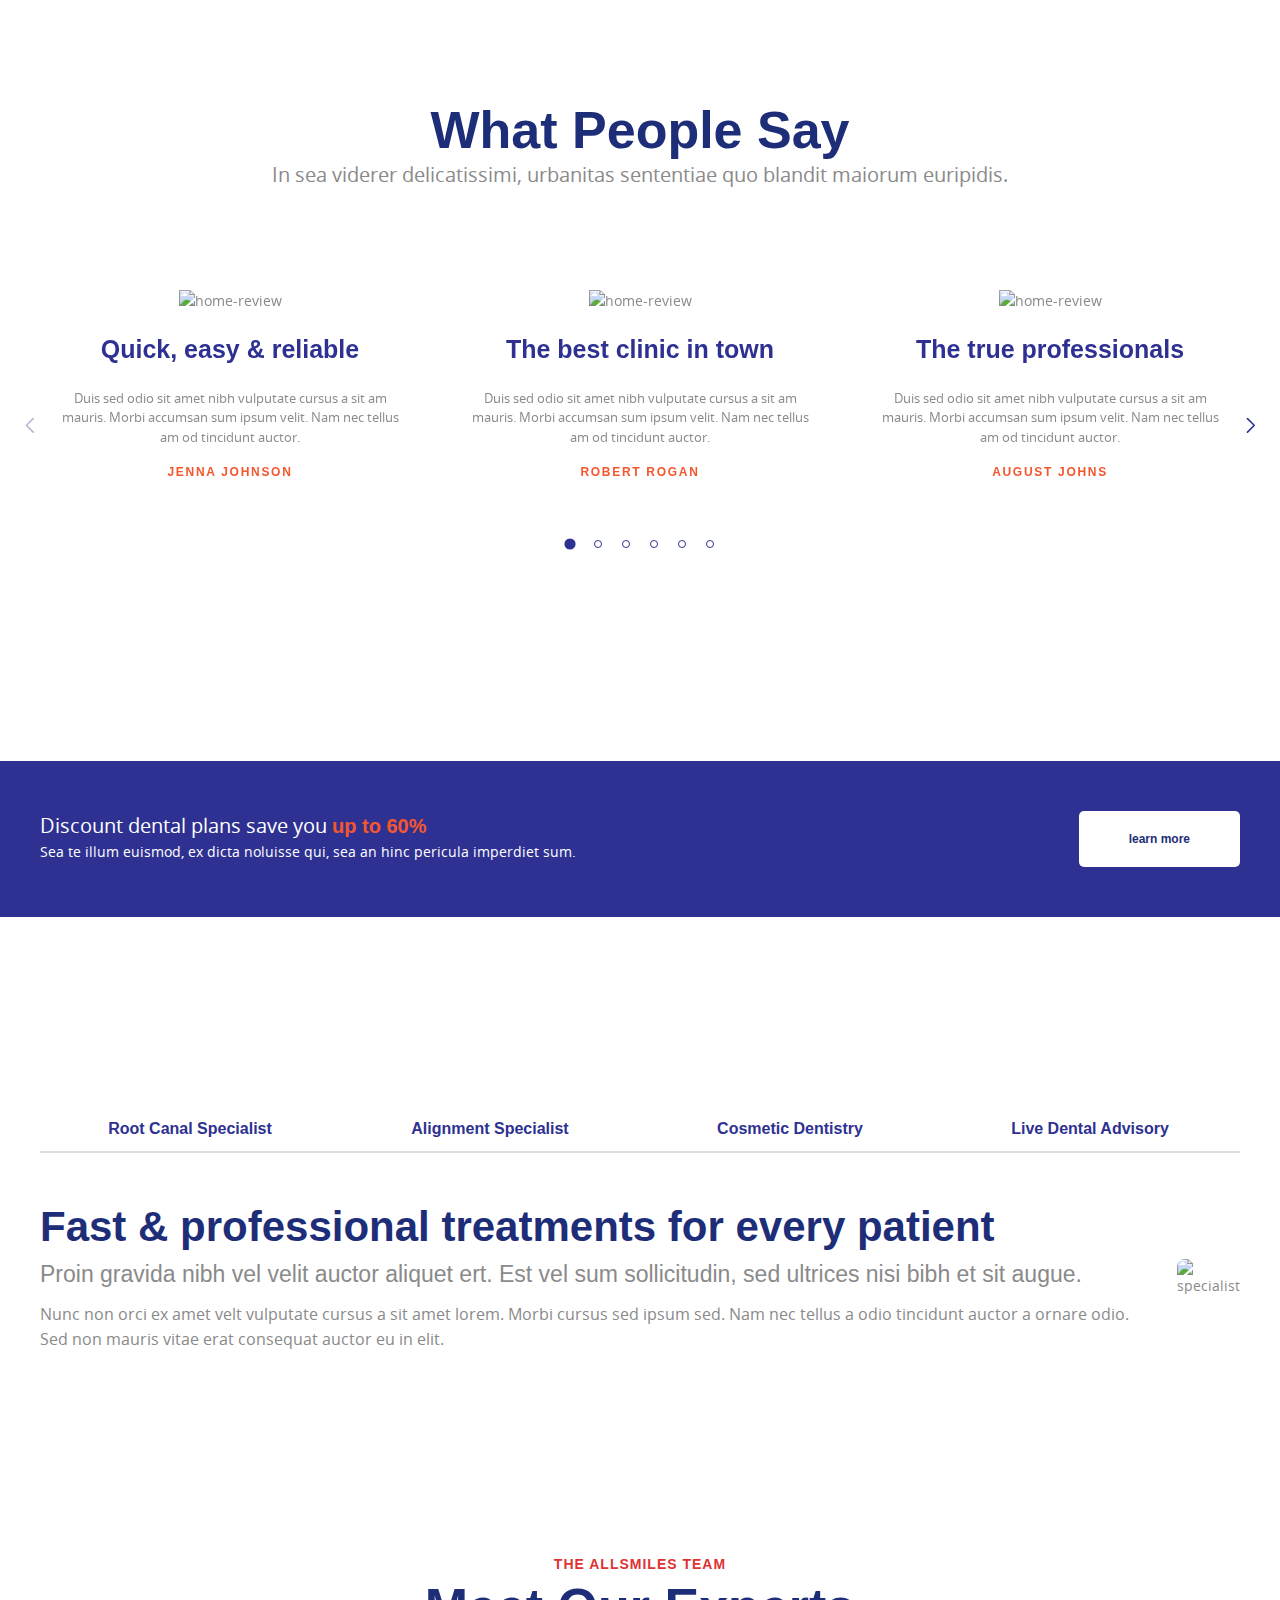
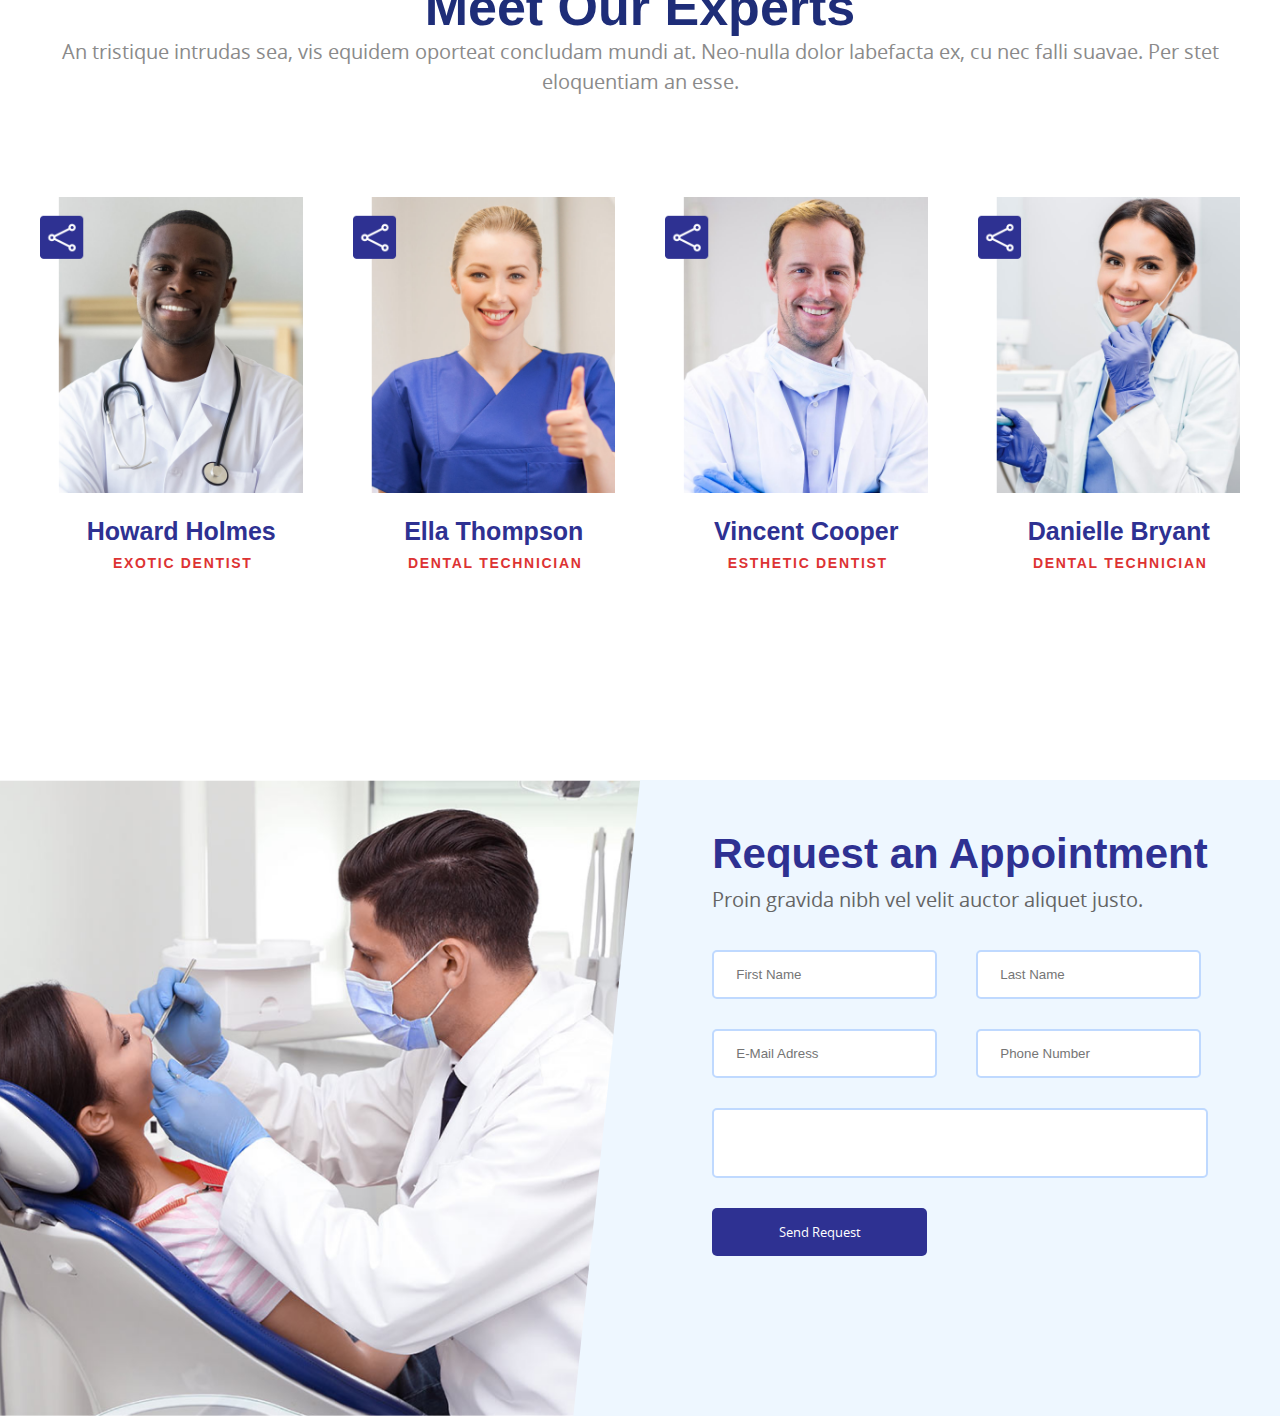
==== commit 2997cb4e: "1218 문보영 home2,doctors 반응형 작업업" ====
--- a/index2.html
+++ b/index2.html
@@ -19,10 +19,10 @@
 
       <!-- section 별로 나눠서 작업 -->
       <!-- Swiper -->
-      <section>
+      <section class="section-reveiws wrapper">
         <div class="reviews">
-          <h2>What People Say</h2>
-          <p>
+          <h2 class="reviews-title">What People Say</h2>
+          <p class="reviews-description">
             In sea viderer delicatissimi, urbanitas sententiae quo blandit
             maiorum euripidis.
           </p>
@@ -140,9 +140,9 @@
               </div>
             </div>
           </div>
+          <div class="swiper-button-prev"></div>
           <div class="swiper-button-next"></div>
-          <div class="swiper-button-prev"></div>
-            <div class="swiper-pagination"></div>
+          <div class="swiper-pagination"></div>
         </div>
 
         <!-- Swiper -->
@@ -165,8 +165,8 @@
       </section>
 
       <!-- banner-->
-      <section>
-        <div class="banner">
+      <section class="section-banner wrapper">
+        <div class="banner-area">
           <div class="banner-text">
             <h2>Discount dental plans save you <span>up to 60%</span></h2>
             <p>
@@ -179,7 +179,7 @@
       </section>
 
       <!-- specialists -->
-      <section>
+      <section class="section-specialists wrapper">
         <div class="specialists-services">
           <div class="specialists-services-item">
             <h3>Root Canal Specialist</h3>
@@ -198,10 +198,10 @@
         <div class="specialists-content">
           <div class="specialists-content-text">
             <h2>Fast & professional treatments for every patient</h2>
-            <p>
+            <h3>
               Proin gravida nibh vel velit auctor aliquet ert. Est vel sum
               sollicitudin, sed ultrices nisi bibh et sit augue.
-            </p>
+            </h3>
             <p>
               Nunc non orci ex amet velt vulputate cursus a sit amet lorem.
               Morbi cursus sed ipsum sed. Nam nec tellus a odio tincidunt auctor
@@ -217,82 +217,56 @@
 
       <!-- experts -->
       <section class="section-experts wrapper">
-        <h3>THE ALLSMILES TEAM</h3>
-        <h2>Meet Our Experts</h2>
-        <p>
-          An tristique intrudas sea, vis equidem oporteat concludam mundi at.
-          Neo-nulla dolor labefacta ex, cu nec falli suavae. Per stet
-          eloquentiam an esse.
-        </p>
+        <div class="experts-top">
+          <span class="experts-practice">THE ALLSMILES TEAM</span>
+          <h2 class="experts-title">Meet Our Experts</h2>
+          <p class="experts-description">
+            An tristique intrudas sea, vis equidem oporteat concludam mundi at.
+            Neo-nulla dolor labefacta ex, cu nec falli suavae. Per stet
+            eloquentiam an esse.
+          </p>
+        </div>
 
         <div class="experts-grid">
           <div class="experts-grid-member">
-            <div class="experts-image">
-              <img
-                src="./assets/images/ico_share.svg"
-                class="share-icon"
-                alt=""
-              />
-              <img
-                src="./assets/images/experts1.png"
-                class="share-experts"
-                alt="Howard Holmes"
-              />
-            </div>
+            <img
+              src="./assets/images/experts1.png"
+              class="share-experts"
+              alt="Howard Holmes"
+            />
             <div class="experts-info">
               <h4>Howard Holmes</h4>
               <p>EXOTIC DENTIST</p>
             </div>
           </div>
           <div class="experts-grid-member">
-            <div class="experts-image">
-              <img
-                src="./assets/images/ico_share.svg"
-                class="share-icon"
-                alt=""
-              />
-              <img
-                src="./assets/images/experts2.png"
-                class="share-experts"
-                alt="Ella Thompson"
-              />
-            </div>
+            <img
+              src="./assets/images/experts2.png"
+              class="share-experts"
+              alt="Ella Thompson"
+            />
             <div class="experts-info">
               <h4>Ella Thompson</h4>
               <p>DENTAL TECHNICIAN</p>
             </div>
           </div>
           <div class="experts-grid-member">
-            <div class="experts-image">
-              <img
-                src="./assets/images/ico_share.svg"
-                class="share-icon"
-                alt=""
-              />
-              <img
-                src="./assets/images/experts3.png"
-                class="share-experts"
-                alt="Vincent Cooper"
-              />
-            </div>
+            <img
+              src="./assets/images/experts3.png"
+              class="share-experts"
+              alt="Vincent Cooper"
+            />
             <div class="experts-info">
               <h4>Vincent Cooper</h4>
               <p>ESTHETIC DENTIST</p>
             </div>
           </div>
           <div class="experts-grid-member">
-            <div class="experts-image">
-              <img
-                src="./assets/images/ico_share.svg"
-                class="share-icon"
-                alt=""
-              />
-              <img
-                src="./assets/images/experts4.png"
-                class="share-experts"
-                alt="Danielle Bryant"
-              />
-            </div>
+            <img
+              src="./assets/images/experts4.png"
+              class="share-experts"
+              alt="Danielle Bryant"
+            />
             <div class="experts-info">
               <h4>Danielle Bryant</h4>
               <p>DENTAL TECHNICIAN</p>
@@ -300,27 +274,27 @@
           </div>
         </div>
       </section>
-      <section class="request_form">
-        <div class="request_img none">
+
+      <!-- request -->
+      <section class="request-form">
+        <div class="request-img">
           <img src="./assets/images/section5.png" />
         </div>
-        <div class="request_right">
-          <div class="request_right_wrap">
-            <b>Request an Appointment</b>
+        <div class="request-right">
+          <div class="request-right-wrap">
+            <h2>Request an Appointment</h2>
             <p>Proin gravida nibh vel velit auctor aliquet justo.</p>
             <form>
-              <div class="request_ipt">
-                <input placeholder="First Name" /><input
-                  placeholder="First Name"
-                />
-              </div>
-              <div class="request_ipt">
-                <input placeholder="First Name" /><input
-                  placeholder="First Name"
-                />
-              </div>
-              <textarea placeholder="First Name"> </textarea>
-              <button class="request_form_btn">Send Request</button>
+              <div class="request-ipt">
+                <input placeholder="First Name" />
+                <input placeholder="Last Name" />
+              </div>
+              <div class="request-ipt">
+                <input placeholder="E-Mail Adress" />
+                <input placeholder="Phone Number" />
+              </div>
+              <textarea placeholder="Your Messages"> </textarea>
+              <button class="request-form-btn">Send Request</button>
             </form>
           </div>
         </div>
--- a/assets/css/style.css
+++ b/assets/css/style.css
@@ -1,3 +1,4 @@
+@charset "UTF-8";
 /* http://meyerweb.com/eric/tools/css/reset/ 
     v2.0 | 20110126
     License: none (public domain)
@@ -650,7 +651,7 @@
   top: 0.3rem;
   left: 0;
 }
-.footer .footer-top .footer-top-inner .contact-info ul .work-addr a:first-child:before {
+.footer .footer-top .footer-top-inner .contact-info ul .work-addr span:first-child:before {
   content: "";
   display: inline-block;
   width: 1.6rem;
@@ -663,7 +664,7 @@
 }
 @media (width < 1024px) {
   .footer .footer-top .footer-top-inner .contact-info ul .work-phone a:first-child:before,
-  .footer .footer-top .footer-top-inner .contact-info ul .work-addr a:first-child:before {
+  .footer .footer-top .footer-top-inner .contact-info ul .work-addr span:first-child:before {
     left: -2.5rem;
   }
 }
@@ -677,14 +678,14 @@
   .footer .footer-top .footer-top-inner .contact-info li:nth-child(2) {
     margin-left: 0;
   }
+}
+.footer .footer-top .footer-top-inner .our-location .footer-map {
+  margin-top: 1.2rem;
 }
 @media (max-width: 767px) {
   .footer .footer-top .footer-top-inner .our-location {
     margin-top: 2rem;
     text-align: center;
-  }
-  .footer .footer-top .footer-top-inner .our-location .footer-map {
-    margin-top: 1.2rem;
   }
 }
 .footer .footer-top .footer-top-inner .our-location .footer-map iframe {
@@ -1394,39 +1395,48 @@
   }
 }
 
-.container.home .reviews {
+.container.home .section-reveiws .reviews {
   -webkit-box-pack: center;
       -ms-flex-pack: center;
           justify-content: center;
   text-align: center;
   margin-bottom: 10rem;
 }
-.container.home .reviews h2 {
-  color: #2e3192;
-  font-size: 5rem;
+.container.home .section-reveiws .reviews .reviews-title {
+  color: #1e2d78;
+  font-family: "Catamaran", sans-serif;
+  font-size: 5.2rem;
+  font-weight: 600;
+  line-height: 6rem;
+}
+.container.home .section-reveiws .reviews .reviews-description {
+  font-size: 2rem;
+  line-height: 3rem;
 }
 .container.home .swiper-area {
   position: relative;
+  margin-bottom: 20rem;
 }
 .container.home .swiper-area .swiper.peopleSwiper {
   max-width: 1200px;
   margin: 0 auto;
-  padding: 0 2rem;
 }
 .container.home .swiper-area .swiper.peopleSwiper .swiper-wrapper {
   margin-bottom: 8rem;
 }
 .container.home .swiper-area .swiper.peopleSwiper .swiper-wrapper .home-review-card {
   text-align: center;
+  padding: 0 2rem;
 }
 .container.home .swiper-area .swiper.peopleSwiper .swiper-wrapper .home-review-card .home-review-image img {
-  width: 30%;
+  width: 100px;
 }
 .container.home .swiper-area .swiper.peopleSwiper .swiper-wrapper .home-review-card h3 {
-  font-size: 2rem;
+  font-size: 2.5rem;
   font-weight: 600;
   color: #2e3192;
   padding: 20px 0;
+  font-family: "Catamaran", sans-serif;
 }
 .container.home .swiper-area .swiper.peopleSwiper .swiper-wrapper .home-review-card p {
   font-size: 1.3rem;
@@ -1437,114 +1447,217 @@
   font-size: 1.2rem;
   font-weight: 600;
   color: #f4572e;
-}
-.container.home .banner {
+  letter-spacing: 0.17rem;
+}
+.container.home .swiper-area .swiper-button-prev {
+  position: absolute;
+  left: -2%;
+}
+.container.home .swiper-area .swiper-button-next {
+  position: absolute;
+  right: -2%;
+}
+.container.home .swiper-area .swiper-button-next:after,
+.container.home .swiper-area .swiper-button-prev:after {
+  font-size: 1.5rem;
+  font-weight: 800;
+  color: #2e3192;
+}
+.container.home .swiper-area .swiper-pagination-bullets .swiper-pagination-bullet-active {
+  background: #2e3192 !important;
+  -webkit-transform: scale(1.4);
+      -ms-transform: scale(1.4);
+          transform: scale(1.4);
+}
+.container.home .swiper-area .swiper-pagination-bullets .swiper-pagination-bullet {
+  background: #fff;
+  border: 0.1rem solid #2e3192;
+  opacity: 1;
+  margin-inline: 1rem;
+}
+@media (width < 1024px) {
+  .container.home .swiper-area {
+    margin-bottom: 12rem;
+  }
+}
+@media (width < 768px) {
+  .container.home .swiper-area {
+    margin-bottom: 10rem;
+  }
+}
+.container.home .section-banner {
   background-color: #2e3192;
   color: #fff;
-  padding: 20px;
+  max-width: 1920px;
+  padding: 5rem 0;
+  margin-bottom: 20rem;
+}
+.container.home .section-banner .banner-area {
   display: -webkit-box;
   display: -ms-flexbox;
   display: flex;
-  -webkit-box-pack: center;
-      -ms-flex-pack: center;
-          justify-content: center;
-  -webkit-box-align: center;
-      -ms-flex-align: center;
-          align-items: center;
-  gap: 20px;
-  max-width: 1200px;
+  max-width: 124rem;
   margin: 0 auto;
-  margin-bottom: 10rem;
+  padding: 0 2rem;
+  -webkit-box-pack: justify;
+      -ms-flex-pack: justify;
+          justify-content: space-between;
+}
+.container.home .section-banner .banner-area .banner-text h2 {
+  font-size: 2rem;
+}
+.container.home .section-banner .banner-area .banner-text span {
+  color: #f4572e;
+  font-weight: 600;
+}
+.container.home .section-banner .banner-area .banner-text .btn-white {
+  letter-spacing: 0.24rem;
+  text-transform: uppercase;
+  margin-left: 1.6rem;
 }
 @media (width < 768px) {
-  .container.home .banner {
+  .container.home .section-banner .banner-area {
     -webkit-box-orient: vertical;
     -webkit-box-direction: normal;
         -ms-flex-direction: column;
             flex-direction: column;
   }
-}
-.container.home .banner .banner-text h2 {
-  font-size: 2rem;
-}
-.container.home .banner .banner-text span {
-  color: #f4572e;
-  font-weight: 600;
-}
-.container.home .banner .banner-text .learn-more-btn {
-  background-color: #fff;
+  .container.home .section-banner .banner-area p {
+    margin-bottom: 2rem;
+  }
+}
+@media (width < 1024px) {
+  .container.home .section-banner {
+    margin-bottom: 12rem;
+  }
+}
+@media (width < 768px) {
+  .container.home .section-banner {
+    margin-bottom: 10rem;
+  }
+}
+.container.home .section-specialists .specialists-services {
+  display: grid;
+  grid-template-columns: repeat(4, 1fr);
+  max-width: 1200px;
+  margin: 0 auto;
+  margin-bottom: 3rem;
+}
+.container.home .section-specialists .specialists-services .specialists-services-item {
   color: #2e3192;
-  padding: 8px 16px;
-  border-radius: 4px;
-  text-decoration: none;
-  font-weight: bold;
-}
-.container.home .specialists-services {
+  text-align: center;
+  border-bottom: 2px solid #ddd;
+  margin-bottom: 2rem;
+}
+.container.home .section-specialists .specialists-services .specialists-services-item h3 {
+  margin-bottom: 1rem;
+  font-weight: 600;
+  font-size: 1.6rem;
+}
+.container.home .section-specialists .specialists-services .specialists-services-item:hover {
+  border-bottom-color: #f4572e;
+}
+@media (max-width: 1023px) {
+  .container.home .section-specialists .specialists-services {
+    grid-template-columns: repeat(2, 1fr);
+    margin-bottom: 5rem;
+  }
+}
+@media (max-width: 767px) {
+  .container.home .section-specialists .specialists-services {
+    grid-template-columns: repeat(1, 1fr);
+    margin-bottom: 0rem;
+  }
+}
+.container.home .section-specialists .specialists-content {
   display: -webkit-box;
   display: -ms-flexbox;
   display: flex;
-  -ms-flex-wrap: wrap;
-      flex-wrap: wrap;
-  max-width: 1200px;
-  margin: 0 auto;
-}
-.container.home .specialists-services .specialists-services-item {
-  color: #2e3192;
-  width: 25%;
-  text-align: center;
-  border-bottom: 2px solid #ddd;
-}
-.container.home .specialists-services .specialists-services-item h3 {
-  margin-bottom: 1rem;
-  font-weight: 600;
-}
-.container.home .specialists-services .specialists-services-item:hover {
-  border-bottom-color: #f4572e;
-}
-.container.home .specialists-content {
-  display: -webkit-box;
-  display: -ms-flexbox;
-  display: flex;
-  -webkit-box-pack: center;
-      -ms-flex-pack: center;
-          justify-content: center;
-  max-width: 1200px;
-  padding: 40px 20px;
   gap: 40px;
   margin: 0 auto;
   -webkit-box-align: center;
       -ms-flex-align: center;
           align-items: center;
-}
-.container.home .specialists-content .specialists-content-text h2 {
-  color: #2e3192;
-  margin-bottom: 20px;
-  font-size: 2.5rem;
-  font-weight: 600;
-}
-.container.home .specialists-content .specialists-content-image img {
+  margin-bottom: 20rem;
+}
+.container.home .section-specialists .specialists-content .specialists-content-text h2 {
+  color: #1e2d78;
+  font-family: "Catamaran", sans-serif;
+  font-size: 4.2rem;
+  font-weight: 600;
+  line-height: 4.7rem;
+  margin-bottom: 0.8rem;
+}
+.container.home .section-specialists .specialists-content .specialists-content-text h3 {
+  font-family: "Catamaran", sans-serif;
+  font-size: 2.3rem;
+  font-weight: 200;
+  line-height: 3.2rem;
+  margin-bottom: 1.2rem;
+}
+.container.home .section-specialists .specialists-content .specialists-content-text p {
+  font-size: 1.6rem;
+  line-height: 2.5rem;
+}
+@media (width < 1024px) {
+  .container.home .section-specialists .specialists-content .specialists-content-text {
+    margin-bottom: 3rem;
+  }
+}
+.container.home .section-specialists .specialists-content .specialists-content-image img {
   max-width: 100%;
   border-radius: 8px;
 }
+@media (width < 1024px) {
+  .container.home .section-specialists .specialists-content {
+    width: 100%;
+    margin: 0 auto;
+    -webkit-box-orient: vertical;
+    -webkit-box-direction: normal;
+        -ms-flex-direction: column;
+            flex-direction: column;
+    padding: 0 10rem 10rem 10rem;
+  }
+}
+@media (width < 768px) {
+  .container.home .section-specialists .specialists-content {
+    padding: 6rem 2.5rem;
+    -webkit-box-orient: vertical;
+    -webkit-box-direction: normal;
+        -ms-flex-direction: column;
+            flex-direction: column;
+    margin-bottom: 4rem;
+  }
+}
 .container.home .section-experts {
-  padding: 60px 20px;
   text-align: center;
   -webkit-box-pack: center;
       -ms-flex-pack: center;
           justify-content: center;
-}
-.container.home .section-experts h3 {
-  color: #f4572e;
-  margin-bottom: 1rem;
-  font-size: 1rem;
-}
-.container.home .section-experts h2 {
-  color: #2e3192;
-  margin-bottom: 10px;
-  font-size: 3rem;
-}
-.container.home .section-experts p {
-  padding-bottom: 5rem;
+  margin-bottom: 20rem;
+}
+.container.home .section-experts .experts-top {
+  text-align: center;
+  margin-bottom: 10rem;
+}
+.container.home .section-experts .experts-top .experts-practice {
+  color: #dd3333;
+  font-size: 1.4rem;
+  font-weight: 600;
+  line-height: 2.5rem;
+  letter-spacing: 0.1rem;
+  text-transform: uppercase;
+}
+.container.home .section-experts .experts-top .experts-title {
+  color: #1e2d78;
+  font-family: "Catamaran", sans-serif;
+  font-size: 5.2rem;
+  font-weight: 600;
+  line-height: 6rem;
+}
+.container.home .section-experts .experts-top .experts-description {
+  font-size: 2rem;
+  line-height: 3rem;
 }
 .container.home .section-experts .experts-grid {
   display: grid;
@@ -1558,30 +1671,28 @@
       -ms-flex-pack: center;
           justify-content: center;
 }
-.container.home .section-experts .experts-grid .experts-grid-member .experts-image .share-icon {
-  width: 20%;
-  position: absolute;
-  top: 5%;
-  left: -10%;
-  background-color: #2e3192;
-  color: #fff;
-  border-radius: 5px;
-  font-size: 300;
-}
-.container.home .section-experts .experts-grid .experts-grid-member .experts-image .share-experts {
-  width: 100%;
-  border-radius: 8px;
+.container.home .section-experts .experts-grid .experts-grid-member .share-experts {
+  width: 100%;
 }
 .container.home .section-experts .experts-grid .experts-info {
   margin-top: 15px;
 }
 .container.home .section-experts .experts-grid .experts-info h4 {
   color: #2e3192;
-  margin-bottom: 5px;
+  font-family: "Catamaran", sans-serif;
+  font-size: 2.5rem;
+  font-weight: 600;
+  padding: 0 0 0 2rem;
 }
 .container.home .section-experts .experts-grid .experts-info p {
-  color: #666;
-  font-size: 300;
+  color: #dd3333;
+  font-size: 1.4rem;
+  font-weight: 600;
+  line-height: 2.5rem;
+  letter-spacing: 0.17rem;
+  text-transform: uppercase;
+  margin-bottom: 0.4rem;
+  padding: 0 0 0 2.3rem;
 }
 @media (width < 1024px) {
   .container.home .section-experts .experts-grid {
@@ -1589,57 +1700,27 @@
   }
 }
 @media (width < 1024px) {
-  .container.home .specialists-content {
-    display: block;
-    text-align: center;
-    margin-bottom: 2rem;
-  }
-}
-@media (width < 768px) {
-  .container.home .banner-text {
-    -webkit-box-orient: vertical;
-    -webkit-box-direction: normal;
-        -ms-flex-direction: column;
-            flex-direction: column;
-    text-align: center;
-  }
-  .container.home textarea {
-    grid-column: span 1;
-  }
-  .container.home h1 {
-    font-size: 2rem;
-  }
-  .container.home .image-section {
-    height: 300px;
-  }
-}
-.container.home .request_form {
+  .container.home .section-experts {
+    margin-bottom: 10rem;
+  }
+}
+.container.home .request-form {
   display: -webkit-box;
   display: -ms-flexbox;
   display: flex;
 }
-@media (max-width: 1024px) {
-  .container.home .request_form {
-    display: block;
-  }
-}
-.container.home .request_form .request_img {
+.container.home .request-form .request-img {
   width: 50%;
   position: relative;
   overflow: hidden;
 }
-@media (max-width: 1024px) {
-  .container.home .request_form .request_img {
-    display: none;
-  }
-}
-.container.home .request_form .request_img img {
+.container.home .request-form .request-img img {
   -o-object-fit: cover;
      object-fit: cover;
   height: 100%;
   width: 100%;
 }
-.container.home .request_form .request_img::before {
+.container.home .request-form .request-img::before {
   content: "";
   position: absolute;
   top: 0;
@@ -1654,7 +1735,21 @@
   transform: rotate(6deg);
   overflow: hidden;
 }
-.container.home .request_form .request_right {
+@media (width < 1024px) {
+  .container.home .request-form .request-img::before {
+    content: none;
+  }
+  .container.home .request-form .request-img img {
+    width: 100%; /* 이미지가 부모 요소에 꽉 차게 하기 */
+    height: auto; /* 비율 유지 */
+  }
+}
+@media (width < 1024px) {
+  .container.home .request-form .request-img {
+    width: 100%;
+  }
+}
+.container.home .request-form .request-right {
   width: 50%;
   background: #eef7ff;
   display: -webkit-box;
@@ -1667,53 +1762,57 @@
       -ms-flex-align: center;
           align-items: center;
 }
-@media (max-width: 1024px) {
-  .container.home .request_form .request_right {
+@media (width < 1024px) {
+  .container.home .request-form .request-right {
     width: 100%;
     padding: 0 1rem;
   }
 }
-.container.home .request_form .request_right .request_right_wrap {
+.container.home .request-form .request-right .request-right-wrap {
   padding: 5rem 0 16rem 0;
 }
-@media (max-width: 1024px) {
-  .container.home .request_form .request_right .request_right_wrap {
+@media (width < 1024px) {
+  .container.home .request-form .request-right .request-right-wrap {
     max-width: 80rem;
     width: 100%;
   }
 }
-.container.home .request_form .request_right b {
-  font-size: 3.6rem;
-  color: #1e2d78;
-}
-.container.home .request_form .request_right p {
+.container.home .request-form .request-right h2 {
+  color: #2e3192;
+  font-family: "Catamaran", sans-serif;
+  font-size: 4.2rem;
+  font-weight: 600;
+  line-height: 4.7rem;
+  margin-bottom: 0.8rem;
+}
+.container.home .request-form .request-right p {
   font-size: 2rem;
   color: #656565;
   margin-bottom: 3.5rem;
 }
-.container.home .request_form .request_right form .request_ipt {
+.container.home .request-form .request-right form .request-ipt {
   margin-bottom: 3rem;
 }
-@media (max-width: 1024px) {
-  .container.home .request_form .request_right form .request_ipt {
+@media (width < 1024px) {
+  .container.home .request-form .request-right form .request-ipt {
     margin-bottom: 0;
   }
 }
-.container.home .request_form .request_right form input {
+.container.home .request-form .request-right form input {
   padding: 1.5rem 2.2rem;
   border: 2px solid #bfd9ff;
   border-radius: 5px;
   -webkit-box-sizing: border-box;
           box-sizing: border-box;
 }
-@media (max-width: 1024px) {
-  .container.home .request_form .request_right form input {
+@media (width < 1024px) {
+  .container.home .request-form .request-right form input {
     width: 100%;
     margin-right: 0;
     margin-bottom: 3rem;
   }
 }
-.container.home .request_form .request_right form textarea {
+.container.home .request-form .request-right form textarea {
   resize: none;
   border: 2px solid #bfd9ff;
   border-radius: 5px;
@@ -1723,15 +1822,15 @@
   padding: 1.5rem 2.2rem;
   margin-bottom: 3rem;
 }
-.container.home .request_form .request_right form input:first-child {
+.container.home .request-form .request-right form input:first-child {
   margin-right: 3.5rem;
 }
-@media (max-width: 1024px) {
-  .container.home .request_form .request_right form input:first-child {
+@media (width < 1024px) {
+  .container.home .request-form .request-right form input:first-child {
     margin-right: 0;
   }
 }
-.container.home .request_form .request_right form .request_form_btn {
+.container.home .request-form .request-right form .request-form-btn {
   text-align: center;
   padding: 1.5rem 0;
   background: #2e3192;
@@ -1740,20 +1839,25 @@
   max-width: 21.5rem;
   color: #fff;
 }
-
-.about_title h2 {
-  font-size: 7.2rem;
-  font-weight: 600;
-  color: #2e3192;
-}
-.about_title p {
-  color: #8a8a8a;
-}
-
-.about_visu {
+@media (width < 1024px) {
+  .container.home .request-form {
+    -webkit-box-orient: vertical;
+    -webkit-box-direction: normal;
+        -ms-flex-direction: column;
+            flex-direction: column;
+  }
+}
+
+.container.about .sub-top {
+  margin: 16rem auto 14rem;
+  padding: 0 2rem;
+  text-align: center;
+}
+
+.about-visu {
   height: 65rem;
 }
-.about_visu img {
+.about-visu img {
   display: block;
   width: 100%;
   height: 100%;
@@ -1761,14 +1865,14 @@
      object-fit: cover;
 }
 
-.hospital_info {
+.hospital-info {
   width: 100%;
   max-width: 120rem;
   margin: 0 auto;
   margin: 4rem auto 20rem;
 }
 
-.hospital_wrap {
+.hospital-wrap {
   display: -webkit-box;
   display: -ms-flexbox;
   display: flex;
@@ -1776,12 +1880,12 @@
       justify-content: space-around;
 }
 
-.hospital_inner {
+.hospital-inner {
   position: relative;
   width: 100%;
 }
 
-.hospital_inner div:first-child::after {
+.hospital-inner div:first-child::after {
   content: "";
   position: absolute;
   right: 0;
@@ -1790,16 +1894,16 @@
   height: 100%;
 }
 @media (max-width: 767px) {
-  .hospital_inner div:first-child::after {
+  .hospital-inner div:first-child::after {
     content: none;
   }
 }
 
-.hospital_inner:last-child div:first-child::after {
+.hospital-inner:last-child div:first-child::after {
   content: none;
 }
 
-.hospital_inner div {
+.hospital-inner div {
   text-align: center;
   font-family: "Catamaran", sans-serif;
   font-size: 2.2rem;
@@ -1808,17 +1912,17 @@
   color: #8a8a8a;
 }
 @media (max-width: 1024px) {
-  .hospital_inner div {
+  .hospital-inner div {
     font-size: 1.8rem;
   }
 }
 @media (max-width: 767px) {
-  .hospital_inner div {
+  .hospital-inner div {
     font-size: 1.2rem;
   }
 }
 
-.hospital_inner div:first-child span {
+.hospital-inner div:first-child span {
   font-family: "Catamaran", sans-serif;
   font-size: 6rem;
   font-weight: 600;
@@ -1828,33 +1932,33 @@
   position: relative;
 }
 @media (max-width: 767px) {
-  .hospital_inner div:first-child span {
+  .hospital-inner div:first-child span {
     font-size: 4rem;
   }
 }
-.hospital_inner div:first-child span b {
+.hospital-inner div:first-child span b {
   font-size: 4rem;
   margin-left: 0.5rem;
   color: #132ABE;
 }
 @media (max-width: 767px) {
-  .hospital_inner div:first-child span b {
+  .hospital-inner div:first-child span b {
     font-size: 2rem;
     margin-left: 0.5rem;
   }
 }
 
-.hospital_inner:nth-child(2) div:first-child span b {
+.hospital-inner:nth-child(2) div:first-child span b {
   font-size: 5rem;
 }
 @media (max-width: 767px) {
-  .hospital_inner:nth-child(2) div:first-child span b {
+  .hospital-inner:nth-child(2) div:first-child span b {
     font-size: 3rem;
     margin-left: 0.5rem;
   }
 }
 
-.hospital_inner div:last-child span {
+.hospital-inner div:last-child span {
   font-family: "Catamaran", sans-serif;
   font-size: 2.4rem;
   font-weight: 600;
@@ -1863,18 +1967,24 @@
 }
 
 @media (max-width: 1024px) {
-  .our_core {
+  .our-core {
     padding: 0 2rem;
   }
 }
 
-.sub_text p {
+.sub-text p {
   color: #8a8a8a;
   text-align: center;
   line-height: 2.5rem;
   font-family: "Open sans", sans-serif;
 }
-.sub_text .practice {
+@media (max-width: 768px) {
+  .sub-text p {
+    font-size: 1.4rem;
+    line-height: 2.4rem;
+  }
+}
+.sub-text .practice {
   font-size: 1.4rem;
   font-weight: 600;
   line-height: 2.5rem;
@@ -1882,12 +1992,13 @@
   color: #dd3333;
   text-transform: uppercase;
 }
-.sub_text .practice:last-child {
-  font-size: 1.4rem;
+.sub-text .practice:last-child {
+  font-size: 2rem;
   text-transform: none;
   font-family: "Catamaran", sans-serif;
-}
-.sub_text h2 {
+  margin-top: 1.6rem;
+}
+.sub-text h2 {
   font-family: "Catamaran", sans-serif;
   font-size: 5.2rem;
   font-weight: 600;
@@ -1895,43 +2006,50 @@
   text-align: center;
   color: #2e3192;
 }
-
-.our_list_wrap {
+@media (max-width: 768px) {
+  .sub-text h2 {
+    margin-top: 1.8rem;
+    font-size: 4.2rem;
+    line-height: 5rem !important;
+  }
+}
+
+.our-list-wrap {
   max-width: 120rem;
   margin: 0 auto;
 }
 
-.our_list {
+.our-list {
   display: grid;
   grid-template-columns: repeat(3, 1fr);
   gap: 6rem 0;
   padding: 8rem 0 20rem 0;
 }
 @media (max-width: 1024px) {
-  .our_list {
+  .our-list {
     grid-template-columns: repeat(2, 1fr);
   }
 }
 @media (max-width: 767px) {
-  .our_list {
+  .our-list {
     grid-template-columns: 1fr;
     gap: 4rem;
   }
 }
 
-.list_item {
+.list-item {
   display: -webkit-box;
   display: -ms-flexbox;
   display: flex;
 }
 
-.list_item h3 {
+.list-item h3 {
   font-family: "Open sans", sans-serif;
   font-size: 2rem;
   font-weight: 600;
 }
 
-.list_item img {
+.list-item img {
   width: 10rem;
   height: 10rem;
   -o-object-fit: contain;
@@ -1939,18 +2057,18 @@
   margin-right: 3.5rem;
 }
 
-.list_item h3 {
+.list-item h3 {
   font-size: 2rem;
   margin: 10px 0;
 }
 
-.list_item p {
+.list-item p {
   font-size: 1.6rem;
   color: #666;
   text-align: left;
 }
 
-.dental_video_wrapper {
+.dental-video-wrapper {
   width: 100%;
   max-width: 192rem;
   margin: 0 auto;
@@ -1958,25 +2076,29 @@
   position: relative;
 }
 @media (max-width: 1024px) {
-  .dental_video_wrapper {
+  .dental-video-wrapper {
     padding: 0 2rem;
-  }
-}
-
-.dental_wrap {
+    margin-top: 6rem;
+  }
+}
+
+.dental-wrap {
   position: relative;
 }
-.dental_wrap .wrapper {
-  margin-bottom: 6rem;
-}
-.dental_wrap .dental_video {
+.dental-wrap p:nth-of-type(2) {
+  line-height: 3rem;
+}
+.dental-wrap h2 {
+  line-height: 6rem;
+}
+.dental-wrap .dental-video {
   width: 100%;
   max-width: 100%;
   -o-object-fit: cover;
      object-fit: cover;
 }
 
-.play_btn {
+.play-btn {
   position: absolute;
   top: 50%;
   left: 50%;
@@ -1985,29 +2107,40 @@
           transform: translate(-50%, -50%);
 }
 
-.container.doctors .specialists-services {
-  display: -webkit-box;
-  display: -ms-flexbox;
-  display: flex;
-  -ms-flex-wrap: wrap;
-      flex-wrap: wrap;
+.container.doctors .section-doctors-specialists .specialists-services {
+  display: grid;
+  grid-template-columns: repeat(4, 1fr);
   max-width: 1200px;
   margin: 0 auto;
-}
-.container.doctors .specialists-services .specialists-services-item {
+  margin-bottom: 3rem;
+}
+.container.doctors .section-doctors-specialists .specialists-services .specialists-services-item {
   color: #2e3192;
-  width: 25%;
   text-align: center;
   border-bottom: 2px solid #ddd;
-}
-.container.doctors .specialists-services .specialists-services-item h3 {
+  margin-bottom: 2rem;
+}
+.container.doctors .section-doctors-specialists .specialists-services .specialists-services-item h3 {
   margin-bottom: 1rem;
   font-weight: 600;
-}
-.container.doctors .specialists-services .specialists-services-item:hover {
+  font-size: 1.6rem;
+}
+.container.doctors .section-doctors-specialists .specialists-services .specialists-services-item:hover {
   border-bottom-color: #f4572e;
 }
-.container.doctors .specialists-content {
+@media (max-width: 1023px) {
+  .container.doctors .section-doctors-specialists .specialists-services {
+    grid-template-columns: repeat(2, 1fr);
+    margin-bottom: 0rem;
+  }
+}
+@media (max-width: 767px) {
+  .container.doctors .section-doctors-specialists .specialists-services {
+    grid-template-columns: repeat(1, 1fr);
+    margin-bottom: 0rem;
+  }
+}
+.container.doctors .section-doctors-specialists .specialists-content {
   display: -webkit-box;
   display: -ms-flexbox;
   display: flex;
@@ -2019,18 +2152,17 @@
   gap: 40px;
   margin: 0 auto;
 }
-.container.doctors .specialists-content .specialists-content-text h2 {
+.container.doctors .section-doctors-specialists .specialists-content .specialists-content-text h2 {
   color: #2e3192;
   margin-bottom: 20px;
   font-size: 2.5rem;
   font-weight: 600;
 }
-.container.doctors .specialists-content .specialists-content-image img {
+.container.doctors .section-doctors-specialists .specialists-content .specialists-content-image img {
   max-width: 100%;
   border-radius: 8px;
 }
-
-.experts {
+.container.doctors .experts {
   padding: 60px 20px;
   text-align: center;
   -webkit-box-pack: center;
@@ -2039,67 +2171,63 @@
   max-width: 1200px;
   margin: 0 auto;
 }
-.experts h3 {
+.container.doctors .experts h3 {
   color: #f4572e;
   margin-bottom: 1rem;
   font-size: 1rem;
 }
-.experts h2 {
+.container.doctors .experts h2 {
   color: #2e3192;
   margin-bottom: 10px;
   font-size: 3rem;
 }
-.experts p {
+.container.doctors .experts p {
   padding-bottom: 5rem;
 }
-.experts .experts-grid {
+.container.doctors .experts .experts-grid {
   display: grid;
   grid-template-columns: repeat(3, 1fr);
   gap: 5rem;
   margin: 0px auto;
 }
-@media (width < 1024px) {
-  .experts .experts-grid {
-    display: grid;
-    grid-template-columns: repeat(2, 1fr);
-  }
-}
-@media (width < 768px) {
-  .experts .experts-grid {
-    display: grid;
-    grid-template-columns: repeat(1, 1fr);
-  }
-}
-.experts .experts-grid .experts-grid-member {
+.container.doctors .experts .experts-grid .experts-grid-member {
   position: relative;
   -webkit-box-pack: center;
       -ms-flex-pack: center;
           justify-content: center;
 }
-.experts .experts-grid .experts-grid-member .experts-image .share-icon {
-  width: 20%;
-  position: absolute;
-  top: 5%;
-  left: -10%;
-  background-color: #2e3192;
-  color: #fff;
-  border-radius: 5px;
-  font-size: 300;
-}
-.experts .experts-grid .experts-grid-member .experts-image .share-experts {
-  width: 100%;
-  border-radius: 8px;
-}
-.experts .experts-grid .experts-info {
+.container.doctors .experts .experts-grid .experts-grid-member .share-experts {
+  width: 100%;
+}
+.container.doctors .experts .experts-grid .experts-info {
   margin-top: 15px;
 }
-.experts .experts-grid .experts-info h4 {
+.container.doctors .experts .experts-grid .experts-info h4 {
   color: #2e3192;
-  margin-bottom: 5px;
-}
-.experts .experts-grid .experts-info p {
-  color: #666;
-  font-size: 300;
+  font-family: "Catamaran", sans-serif;
+  font-size: 2.5rem;
+  font-weight: 600;
+}
+.container.doctors .experts .experts-grid .experts-info p {
+  color: #dd3333;
+  font-size: 1.4rem;
+  font-weight: 600;
+  line-height: 2.5rem;
+  letter-spacing: 0.1rem;
+  text-transform: uppercase;
+  margin-bottom: 0.4rem;
+}
+@media (width < 1024px) {
+  .container.doctors .experts .experts-grid {
+    display: grid;
+    grid-template-columns: repeat(2, 1fr);
+  }
+}
+@media (width < 768px) {
+  .container.doctors .experts .experts-grid {
+    display: grid;
+    grid-template-columns: repeat(1, 1fr);
+  }
 }
 
 .container.blog .selected-news {
